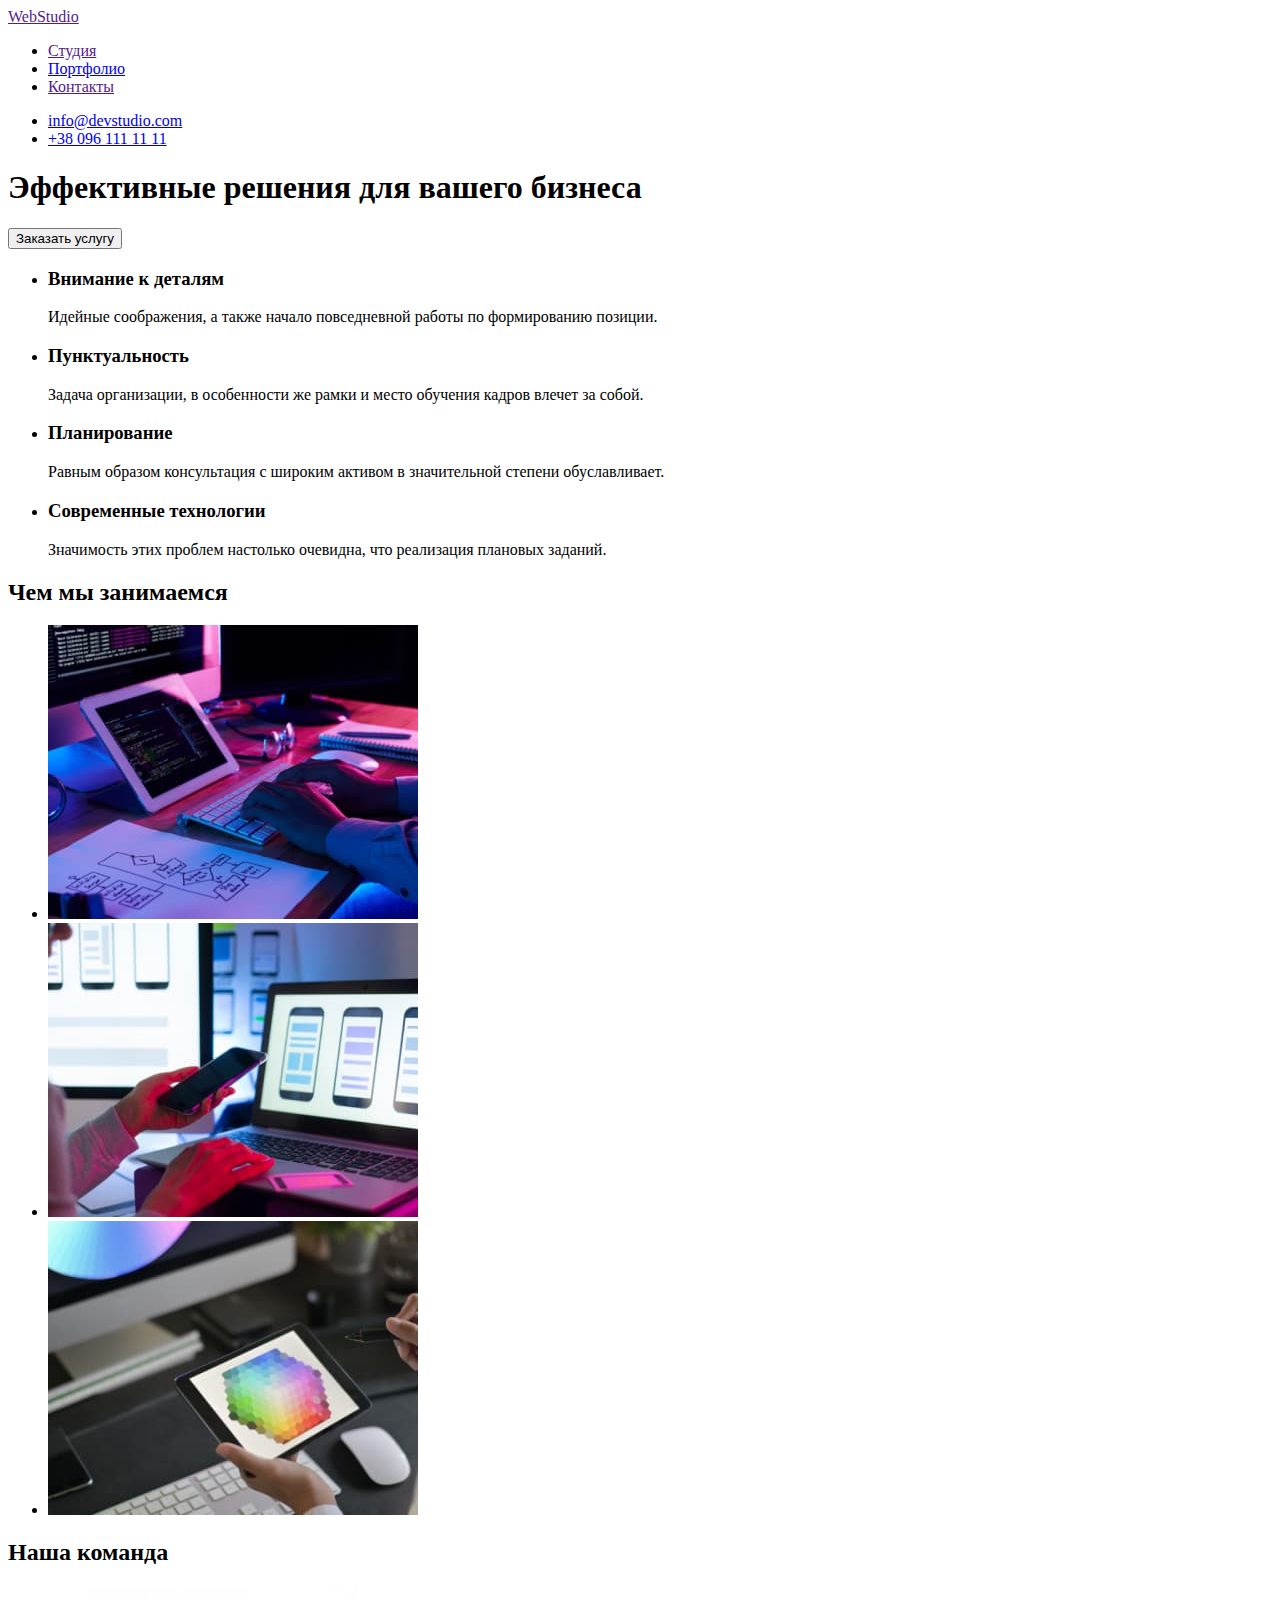
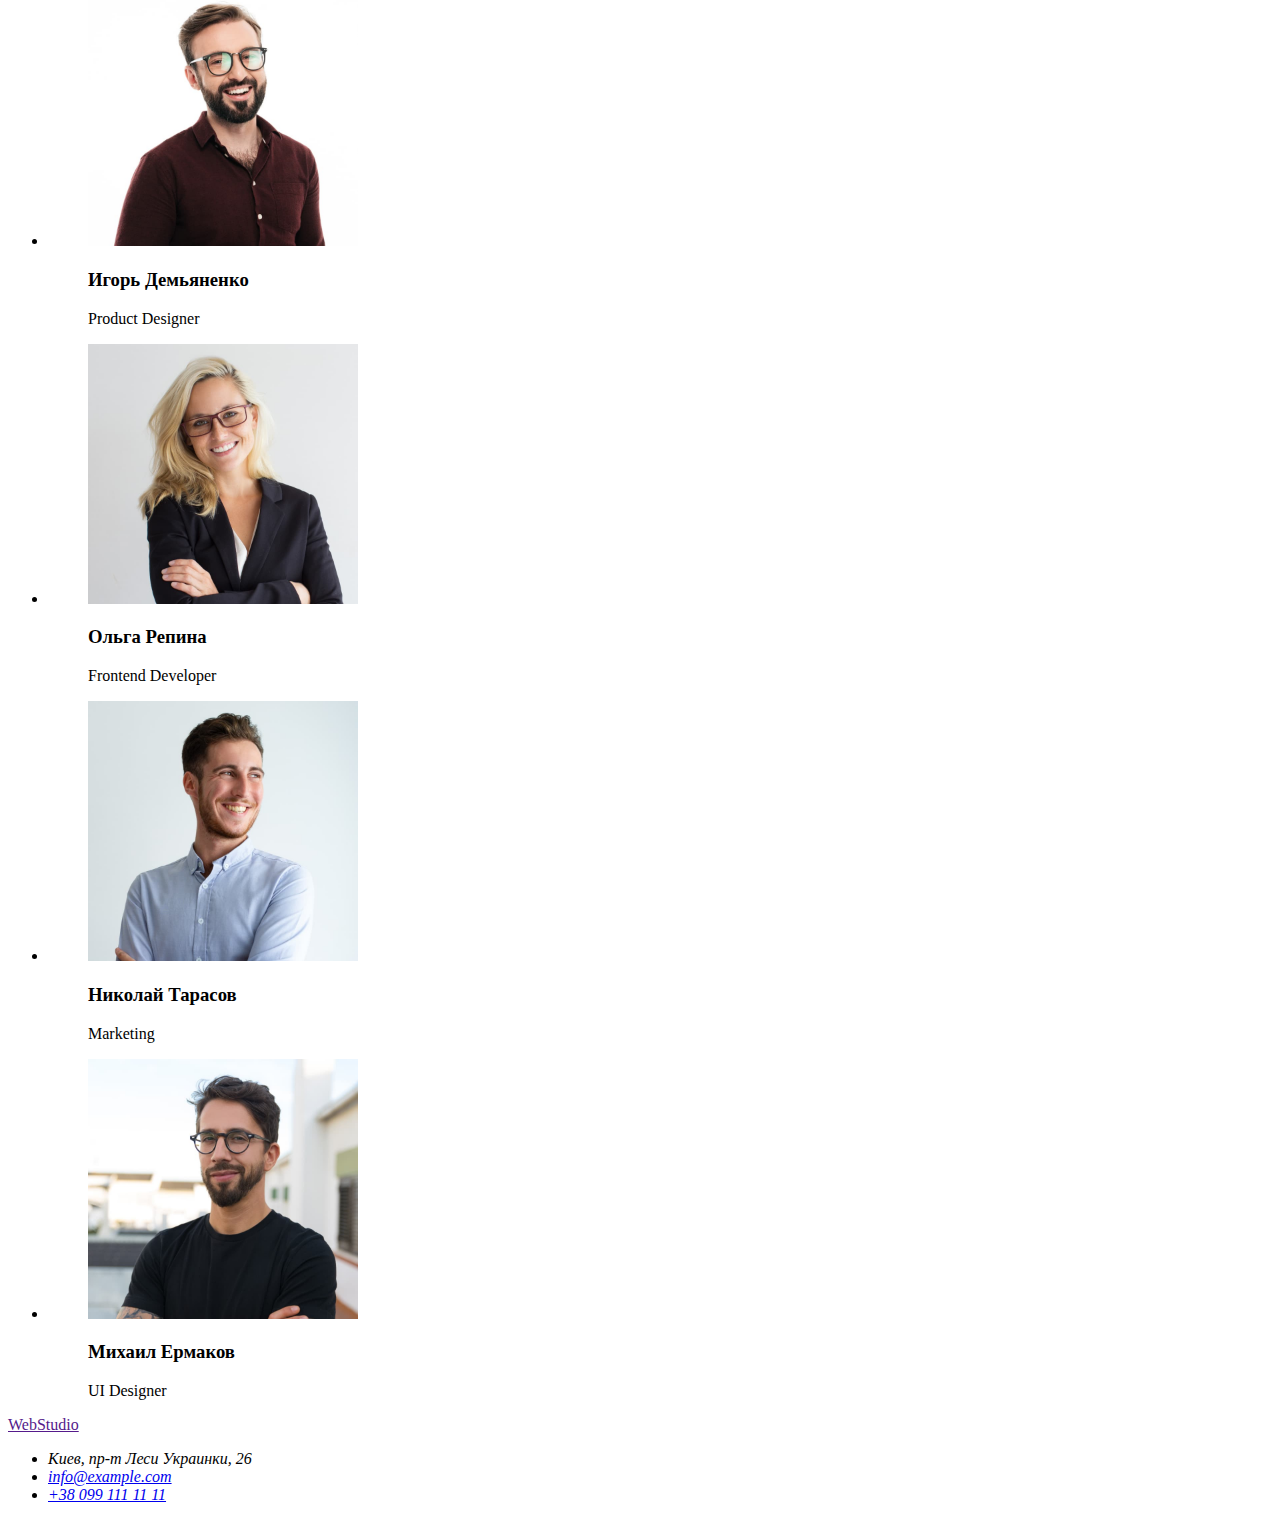
==== index.html @ 80fe7c47 "Створено файл портфоліо і стайлс" ====
<!DOCTYPE html>
<html lang="ru">
<head>
    <meta charset="UTF-8">
    <meta http-equiv="X-UA-Compatible" content="IE=edge">
    <meta name="viewport" content="width=device-width, initial-scale=1.0">
    <title>Document</title>
</head>
<body>
    <!--Шапка сайта-->
    <header>
        <nav>
            <a href="">WebStudio</a>
            <ul>
                <li><a href="">Студия</a></li>
                <li><a href="./portfolio.html">Портфолио</a></li>
                <li><a href="">Контакты</a></li>
            </ul>
        </nav>
            <ul>
                <li><a href="mainto:info@devstudio.com">info@devstudio.com</a></li>
                <li><a href="tel:+380961111111">+38 096 111 11 11</a></li>
            </ul>
    </header>
    <main>
    <div>
        <section>
            <h1>Эффективные решения для вашего бизнеса</h1>
            <button type="button">Заказать услугу</button>
        </section>
    </div>
    <section>
        <ul>
            <li>
                <h3>Внимание к деталям</h3>
                <p>Идейные соображения, а также начало повседневной работы по формированию позиции.</p>
            </li>
            <li>
                <h3>Пунктуальность</h3>
                <p>Задача организации, в особенности же рамки и место обучения кадров влечет за собой.</p>
            </li>
            <li>
                <h3>Планирование</h3>
                <p>Равным образом консультация с широким активом в значительной степени обуславливает.</p>
            </li>
            <li>
                <h3>Современные технологии</h3>
                <p>Значимость этих проблем настолько очевидна, что реализация плановых заданий.</p>
            </li>
        </ul>
    </section>
    <section>
        <h2>Чем мы занимаемся</h2>
        <ul>
            <li>
                <img src="./images/box1.jpg" alt="Рабочая область" width="370" height="294">
            </li>
            <li>
                <img src="./images/box2.jpg" alt="Ноутбук" width="370" height="294">
            </li>
            <li>
                <img src="./images/box3.jpg" alt="Планшет" width="370" height="294">
            </li>
        </ul>
    </section>
    <section>
        <h2>Наша команда</h2>
        <ul>
            <li>
                <figure>
                    <img src="./images/img1.jpg" alt="Игорь" width="270" height="260">
                        <h3>Игорь Демьяненко</h3>
                        <p>Product Designer</p>
                </figure>
            </li>
            <li>
                <figure>
                    <img src="./images/img2.jpg" alt="Ольга" width="270" height="260">
                        <h3>Ольга Репина</h3>
                        <p>Frontend Developer</p>
                </figure>
            </li>
            <li>
                <figure>
                    <img src="./images/img3.jpg" alt="Николай" width="270" height="260">
                        <h3>Николай Тарасов</h3>
                        <p>Marketing</p>
                </figure>
            </li>
            <li>
                <figure>
                    <img src="./images/img4.jpg" alt="Михаил" width="270" height="260">
                        <h3>Михаил Ермаков</h3>
                        <p>UI Designer</p>
                </figure>
            </li>
        </ul>
    </section>
</main>
<footer>
    <a href="">WebStudio</a>
    <address>
        <ul>
            <li>Киев, пр-т Леси Украинки, 26</li>
            <li><a href="mainto:info@example.com">info@example.com</a></li>
            <li><a href="tel:+380991111111">+38 099 111 11 11</a></li>
        </ul>
    </address>
</footer>
</body>
</html>
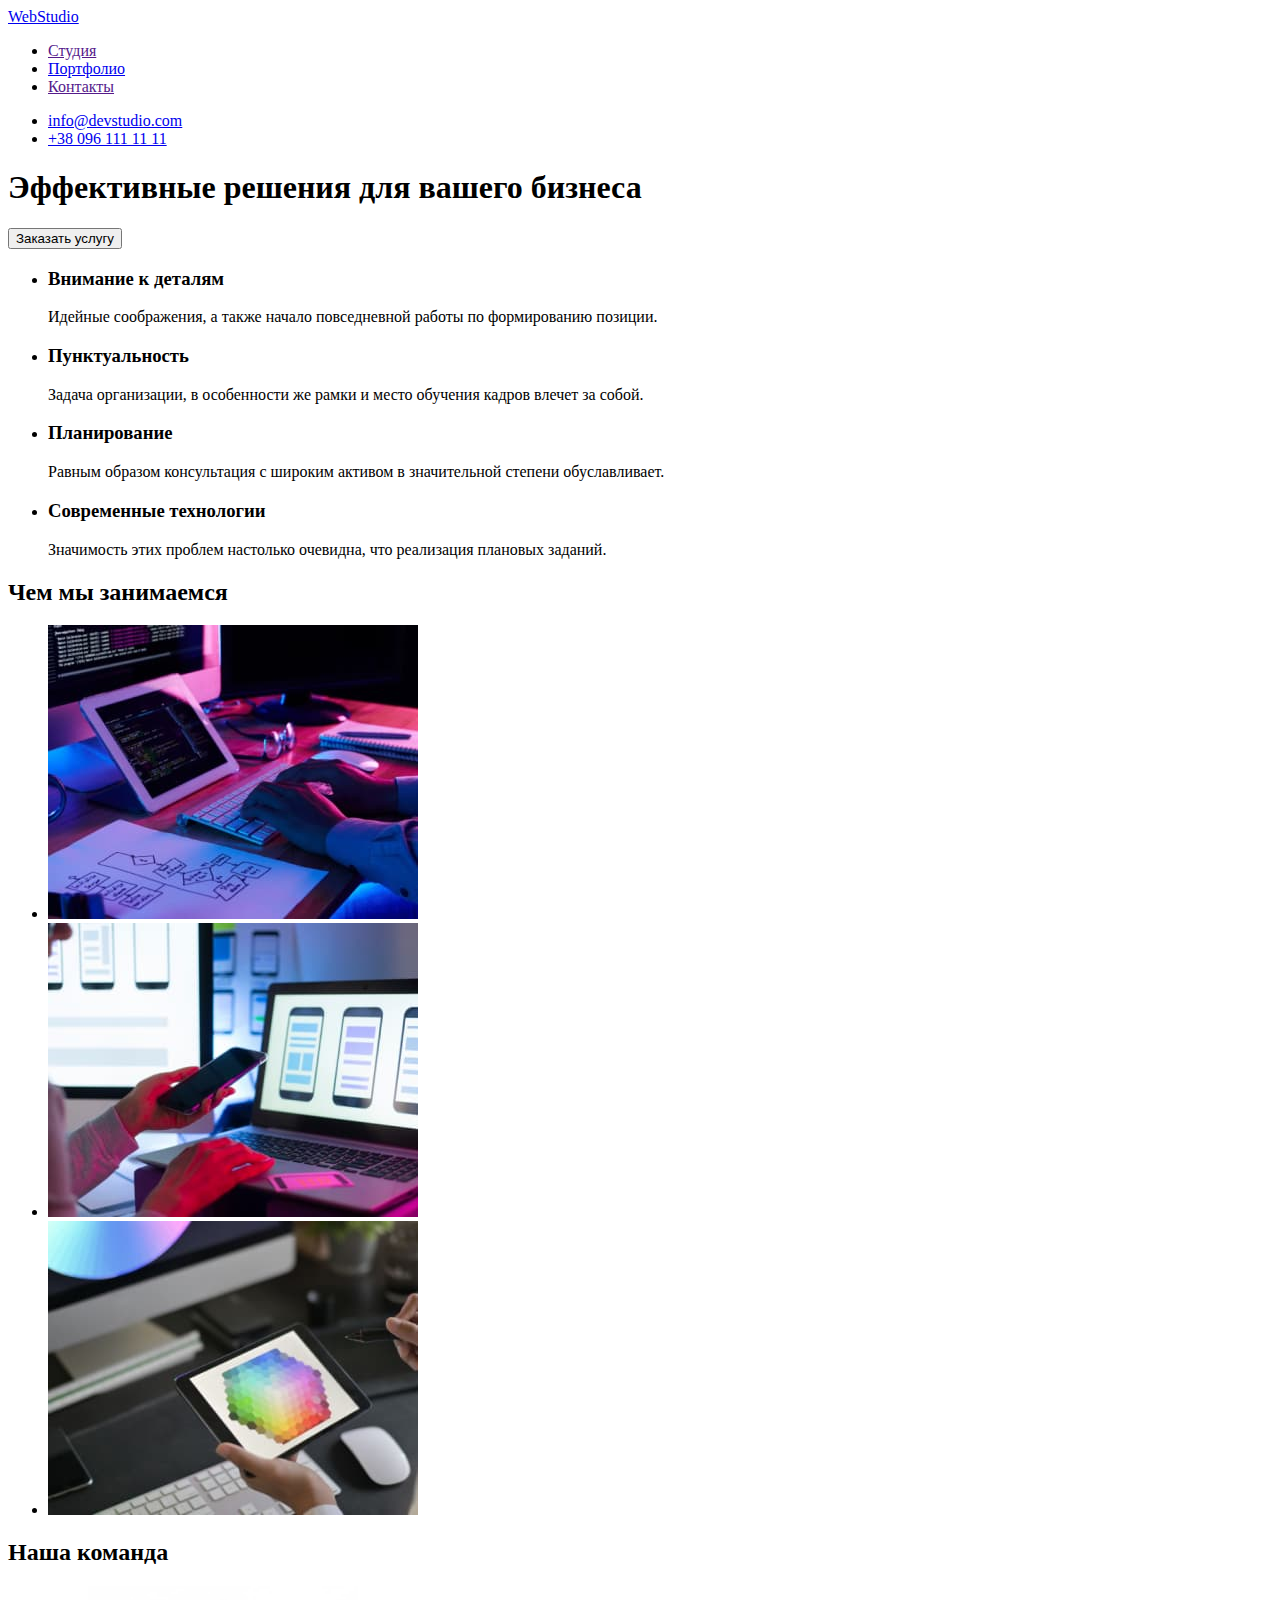
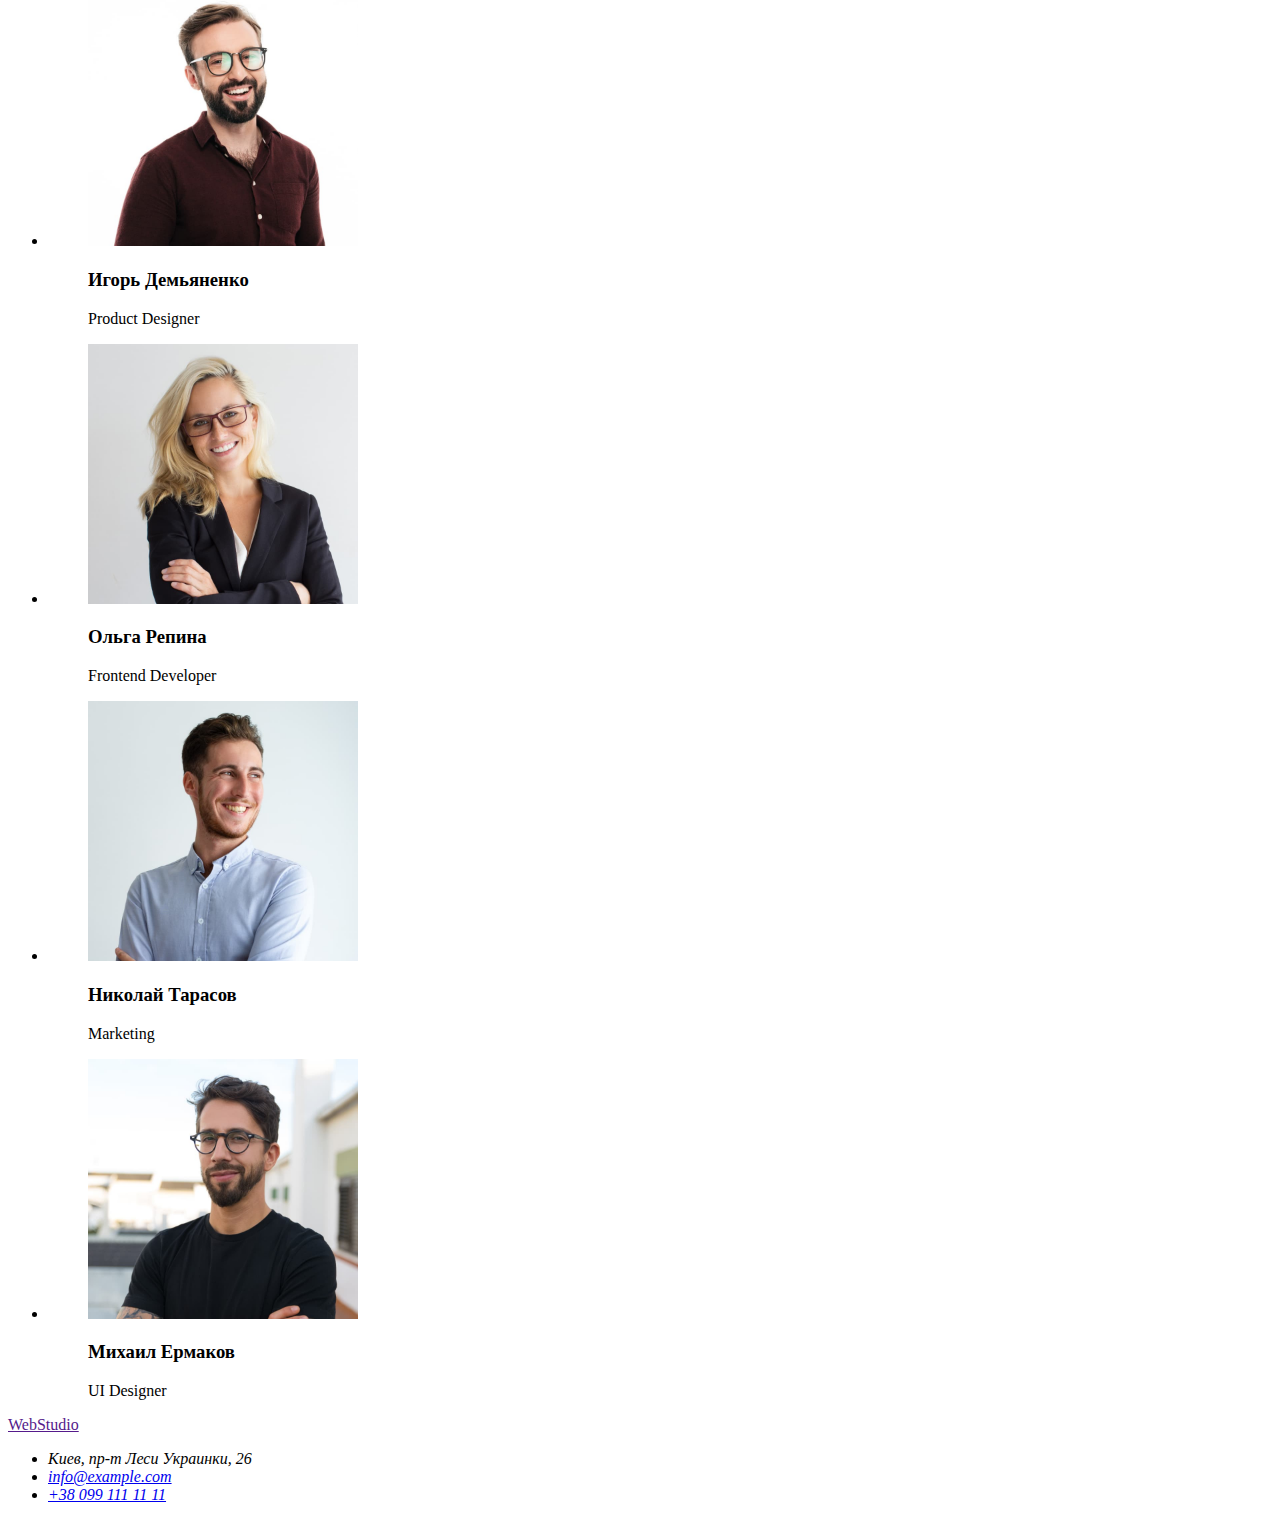
==== commit 176e6311: "добавлено портфоліо" ====
--- a/index.html
+++ b/index.html
@@ -10,7 +10,7 @@
     <!--Шапка сайта-->
     <header>
         <nav>
-            <a href="">WebStudio</a>
+            <a href="./index.html">WebStudio</a>
             <ul>
                 <li><a href="">Студия</a></li>
                 <li><a href="./portfolio.html">Портфолио</a></li>
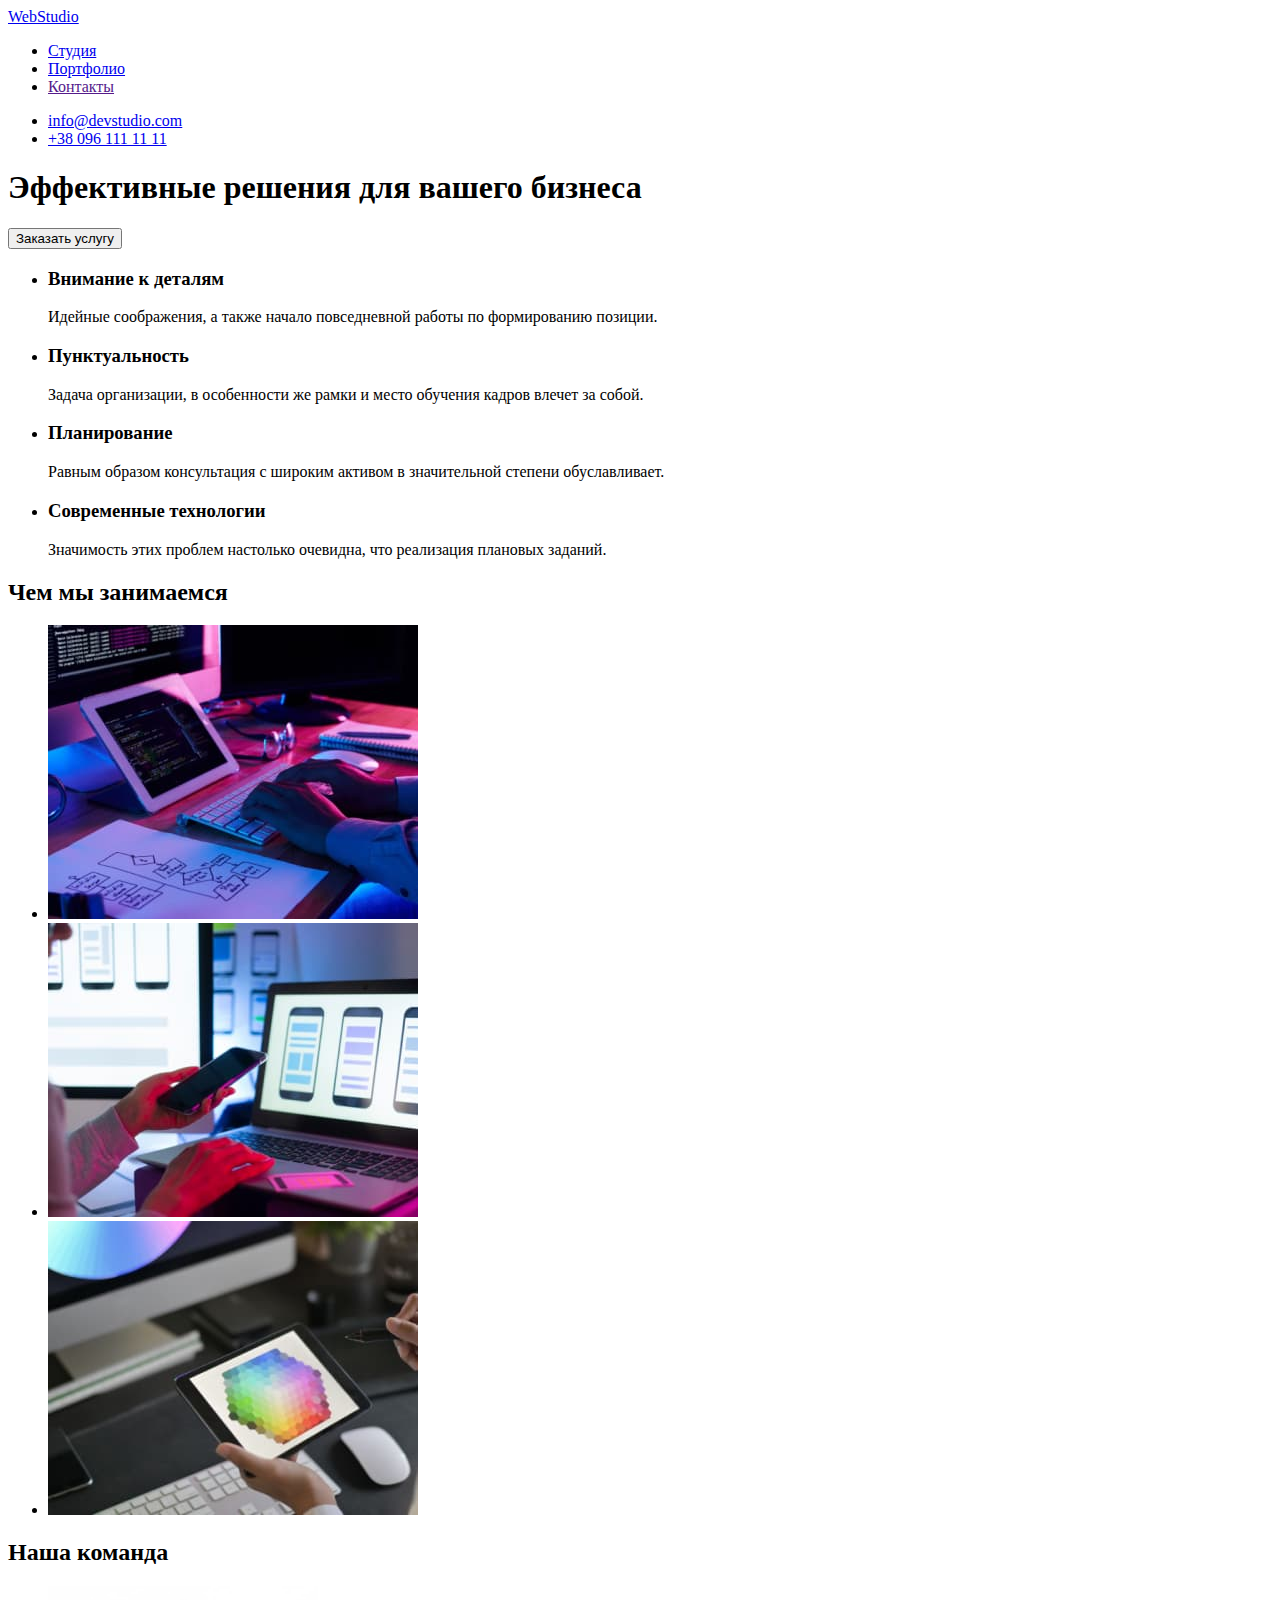
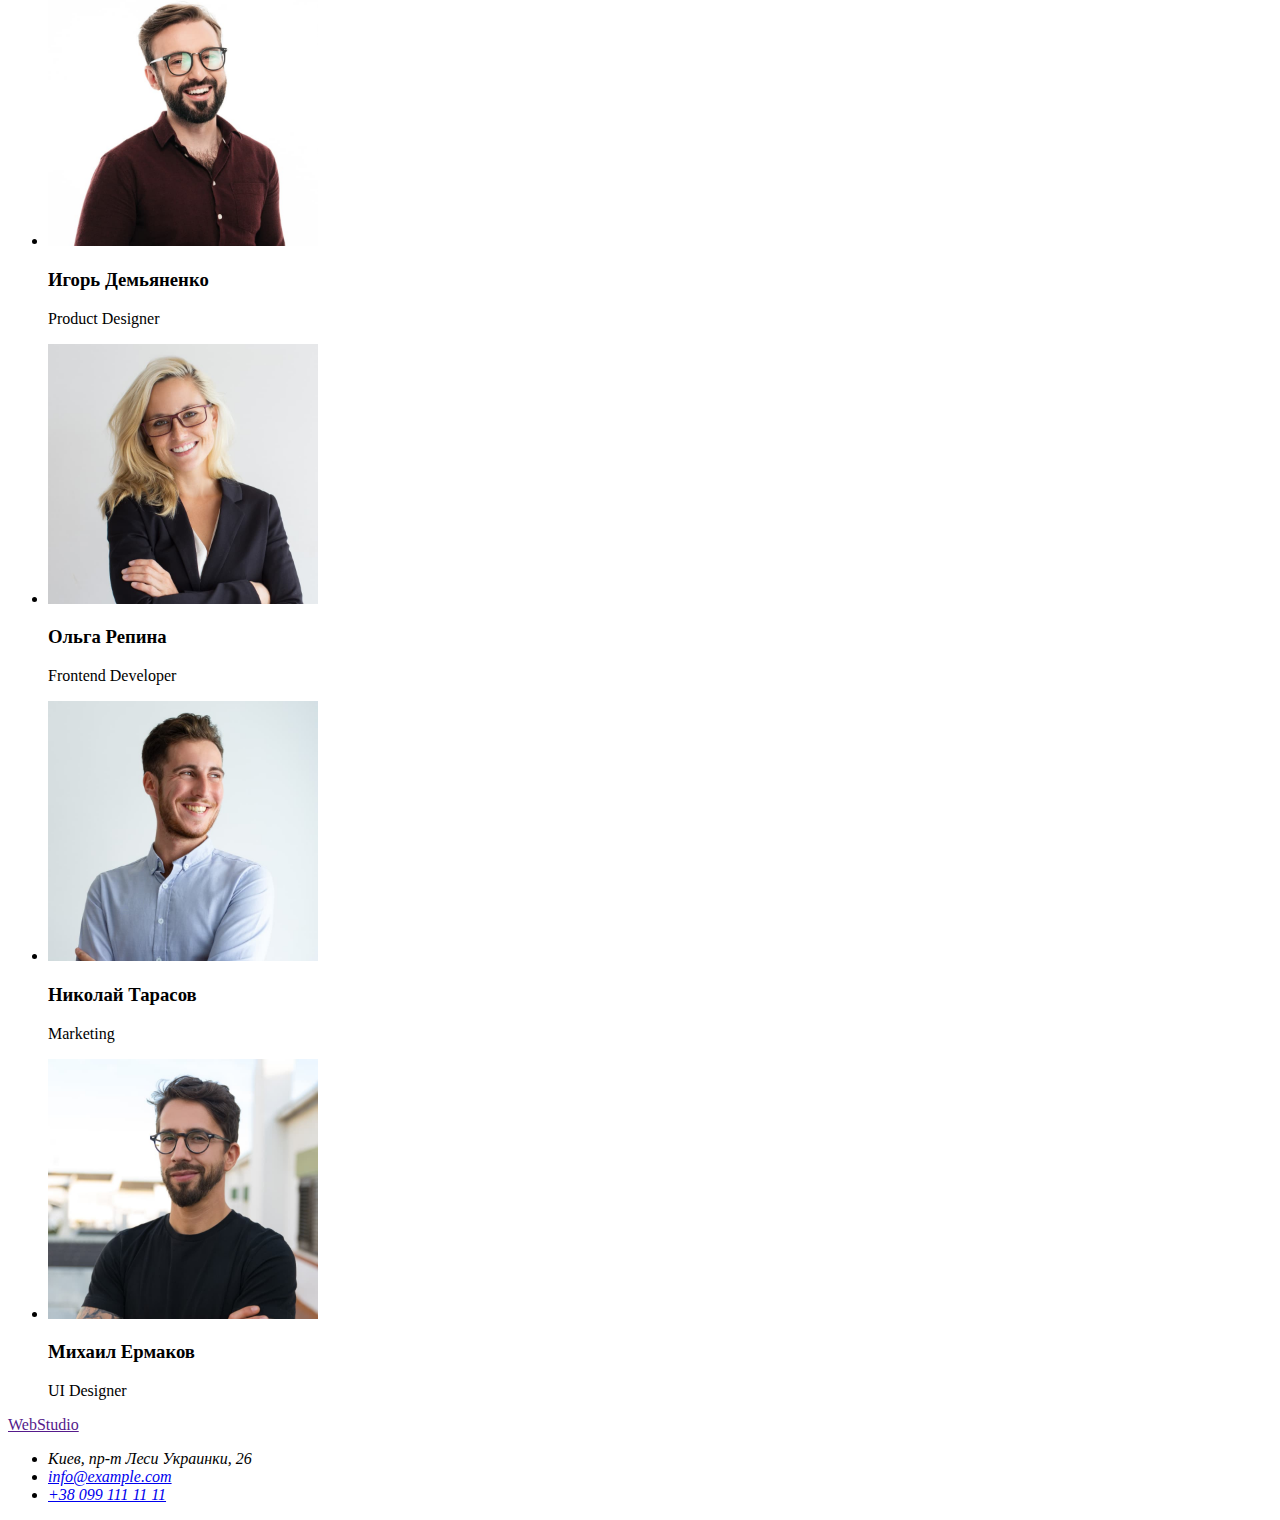
==== commit e674109b: "закінчила розмітку другої сторінки "портфоліо"" ====
--- a/index.html
+++ b/index.html
@@ -12,7 +12,7 @@
         <nav>
             <a href="./index.html">WebStudio</a>
             <ul>
-                <li><a href="">Студия</a></li>
+                <li><a href="./index.html">Студия</a></li>
                 <li><a href="./portfolio.html">Портфолио</a></li>
                 <li><a href="">Контакты</a></li>
             </ul>
@@ -67,32 +67,24 @@
         <h2>Наша команда</h2>
         <ul>
             <li>
-                <figure>
-                    <img src="./images/img1.jpg" alt="Игорь" width="270" height="260">
-                        <h3>Игорь Демьяненко</h3>
-                        <p>Product Designer</p>
-                </figure>
+                <img src="./images/img1.jpg" alt="Игорь" width="270" height="260">
+                <h3>Игорь Демьяненко</h3>
+                <p>Product Designer</p>
             </li>
             <li>
-                <figure>
-                    <img src="./images/img2.jpg" alt="Ольга" width="270" height="260">
-                        <h3>Ольга Репина</h3>
-                        <p>Frontend Developer</p>
-                </figure>
+                <img src="./images/img2.jpg" alt="Ольга" width="270" height="260">
+                <h3>Ольга Репина</h3>
+                <p>Frontend Developer</p>
             </li>
             <li>
-                <figure>
-                    <img src="./images/img3.jpg" alt="Николай" width="270" height="260">
-                        <h3>Николай Тарасов</h3>
-                        <p>Marketing</p>
-                </figure>
+                <img src="./images/img3.jpg" alt="Николай" width="270" height="260">
+                <h3>Николай Тарасов</h3>
+                <p>Marketing</p>
             </li>
             <li>
-                <figure>
-                    <img src="./images/img4.jpg" alt="Михаил" width="270" height="260">
-                        <h3>Михаил Ермаков</h3>
-                        <p>UI Designer</p>
-                </figure>
+                <img src="./images/img4.jpg" alt="Михаил" width="270" height="260">
+                <h3>Михаил Ермаков</h3>
+                <p>UI Designer</p>
             </li>
         </ul>
     </section>
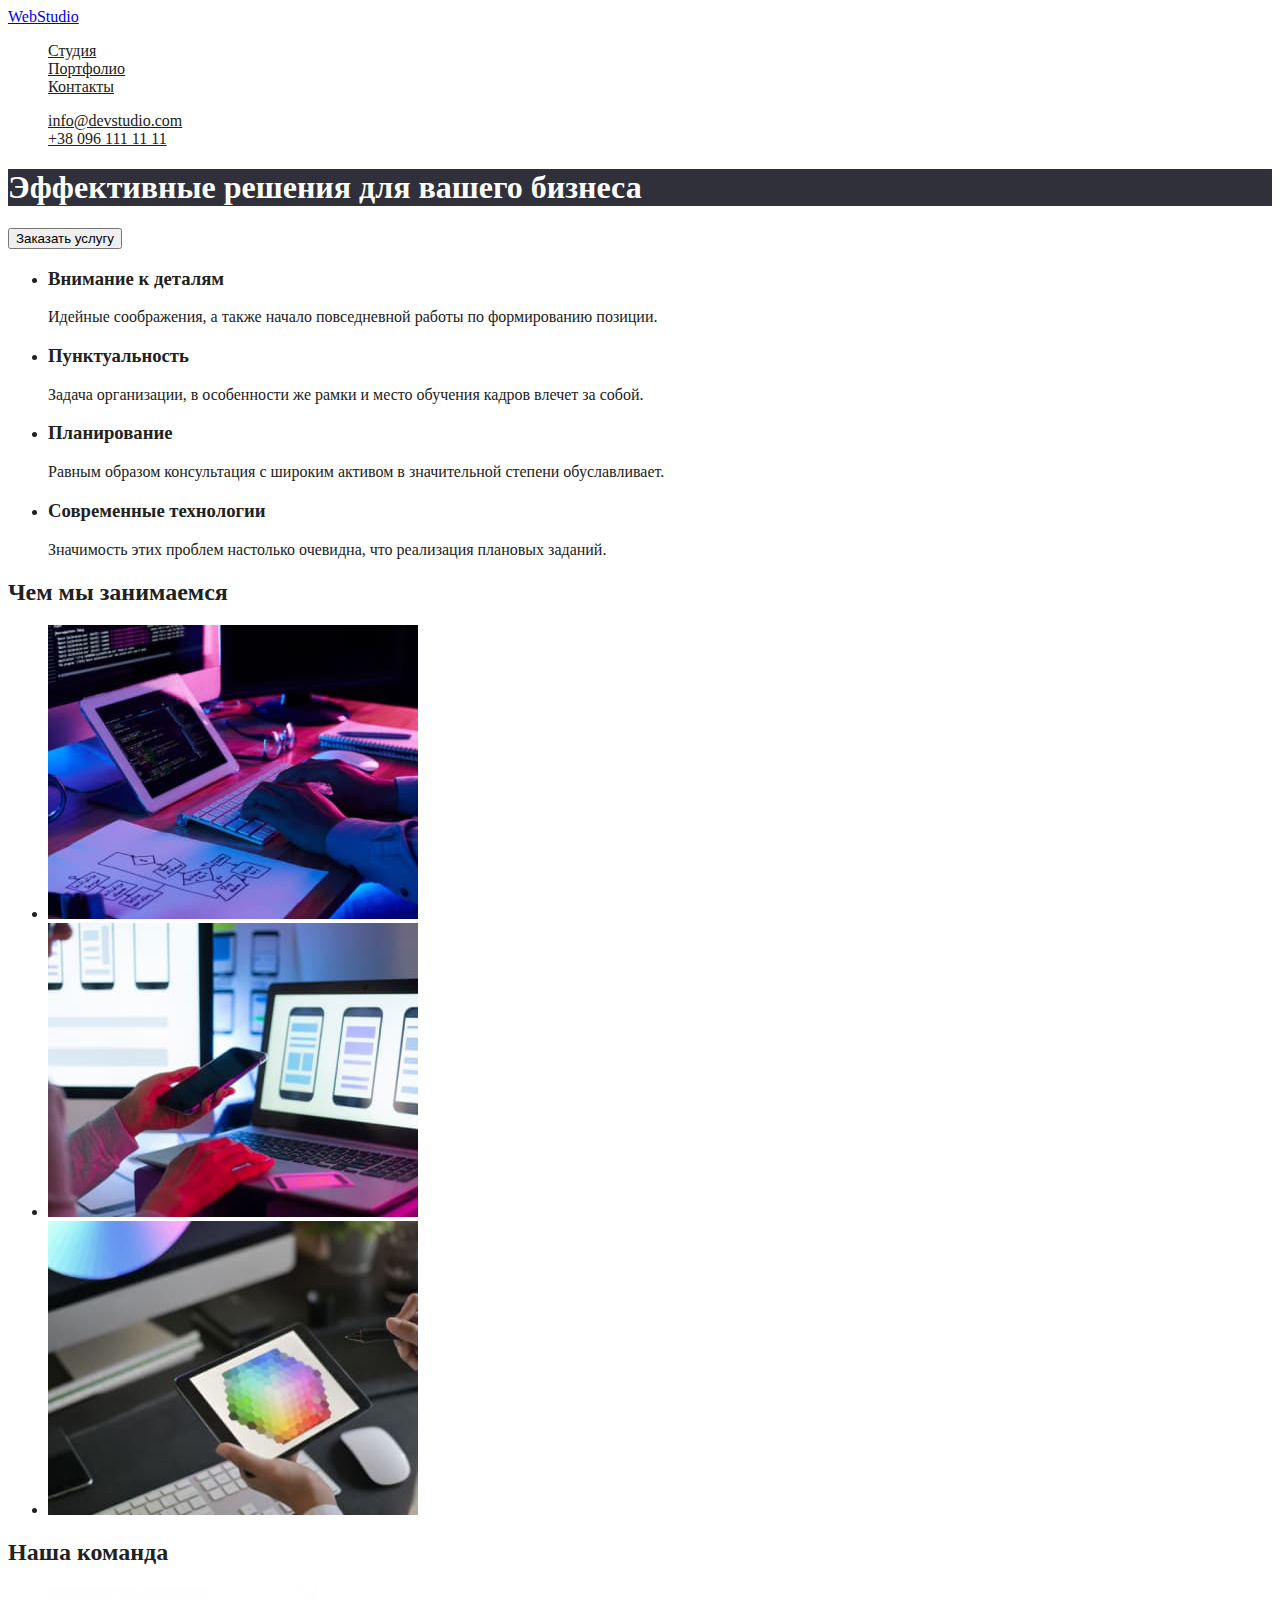
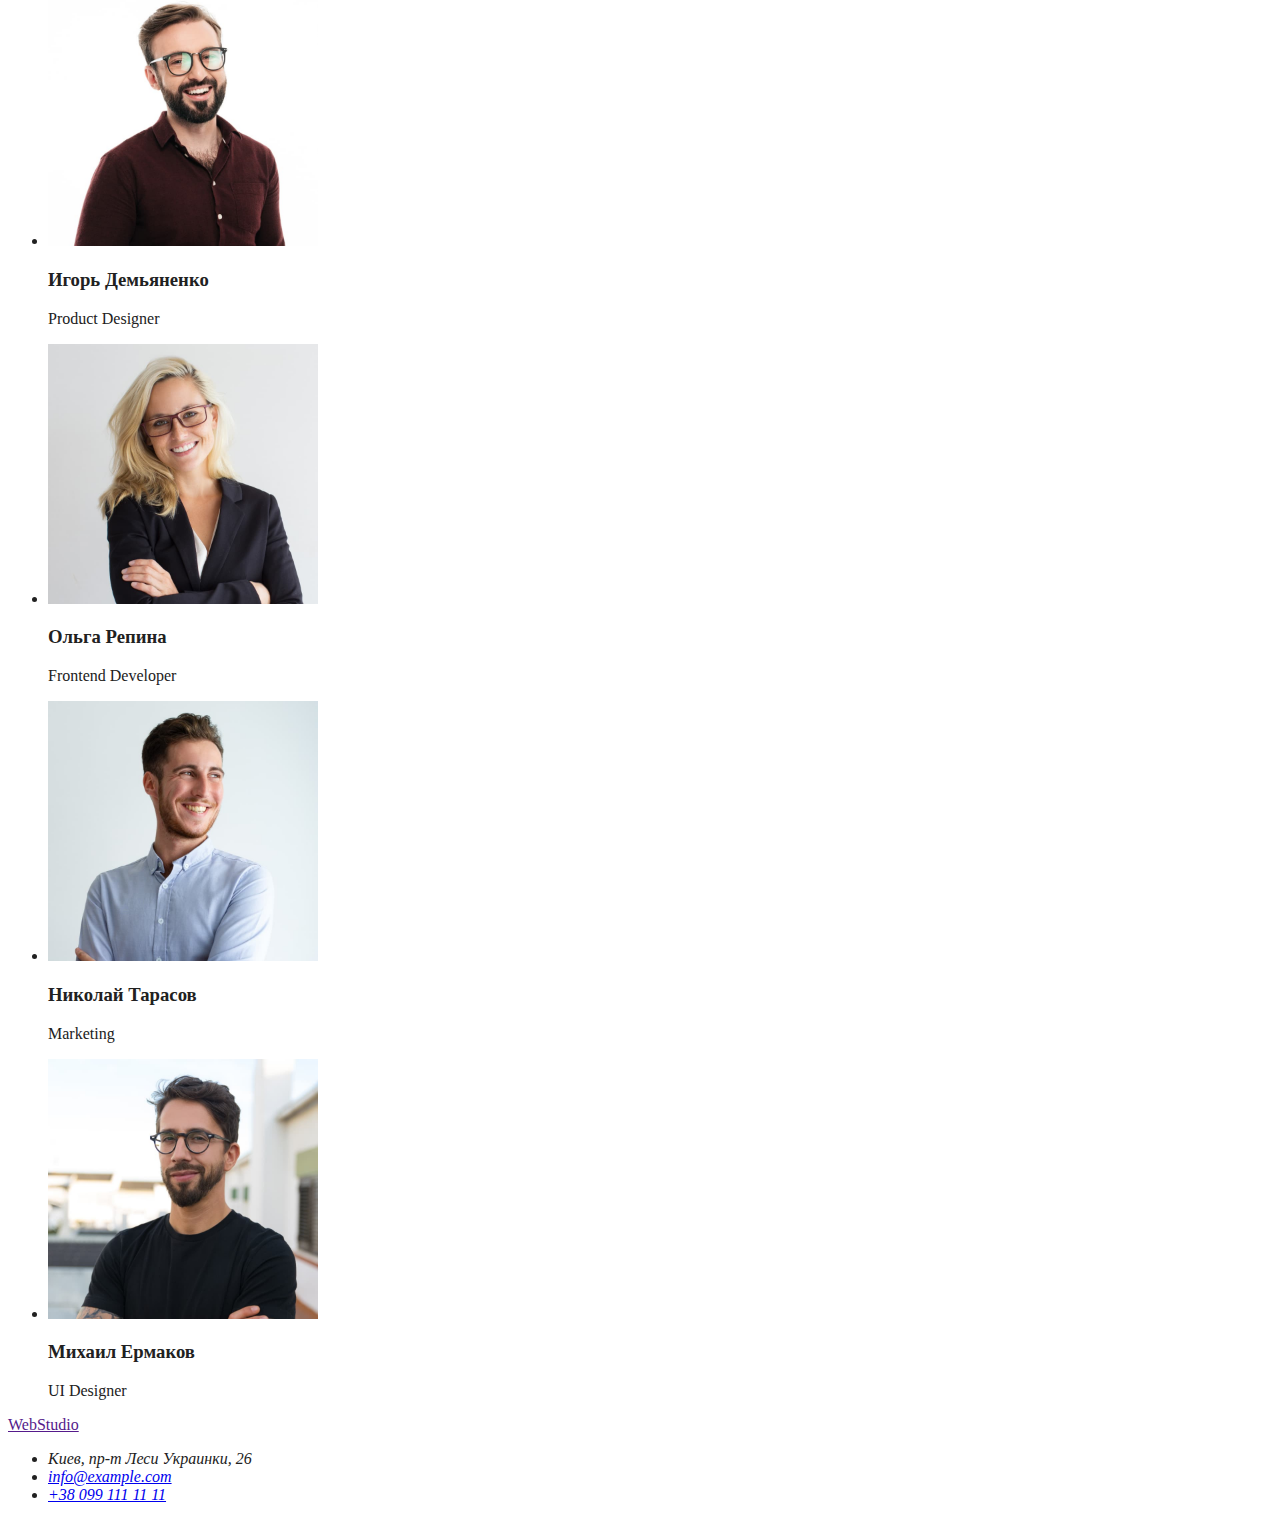
==== commit a845204d: "Початок роботи в css" ====
--- a/index.html
+++ b/index.html
@@ -4,47 +4,50 @@
     <meta charset="UTF-8">
     <meta http-equiv="X-UA-Compatible" content="IE=edge">
     <meta name="viewport" content="width=device-width, initial-scale=1.0">
-    <title>Document</title>
+    <title>WebStudio</title>
+    <link rel="stylesheet" href="./css/styles.css" />
 </head>
 <body>
     <!--Шапка сайта-->
     <header>
+        <!--Шапка-->
         <nav>
-            <a href="./index.html">WebStudio</a>
-            <ul>
-                <li><a href="./index.html">Студия</a></li>
-                <li><a href="./portfolio.html">Портфолио</a></li>
-                <li><a href="">Контакты</a></li>
+            <a href="./index.html" class="logo">WebStudio</a>
+            <ul class="site-nav list">
+                <li><a href="./index.html" class="link">Студия</a></li>
+                <li><a href="./portfolio.html" class="link">Портфолио</a></li>
+                <li><a href="" class="link">Контакты</a></li>
             </ul>
         </nav>
-            <ul>
-                <li><a href="mainto:info@devstudio.com">info@devstudio.com</a></li>
-                <li><a href="tel:+380961111111">+38 096 111 11 11</a></li>
+            <ul class="auth-nav list">
+                <li><a href="mainto:info@devstudio.com" class="link">info@devstudio.com</a></li>
+                <li><a href="tel:+380961111111" class="link">+38 096 111 11 11</a></li>
             </ul>
     </header>
     <main>
+        <!-- Герой-->
     <div>
-        <section>
-            <h1>Эффективные решения для вашего бизнеса</h1>
+        <section class="hero">
+            <h1 class="hero-title">Эффективные решения для вашего бизнеса</h1>
             <button type="button">Заказать услугу</button>
         </section>
     </div>
-    <section>
+    <section class="section">
         <ul>
             <li>
-                <h3>Внимание к деталям</h3>
+                <h3 class="section-title">Внимание к деталям</h3>
                 <p>Идейные соображения, а также начало повседневной работы по формированию позиции.</p>
             </li>
             <li>
-                <h3>Пунктуальность</h3>
+                <h3 class="section-title">Пунктуальность</h3>
                 <p>Задача организации, в особенности же рамки и место обучения кадров влечет за собой.</p>
             </li>
             <li>
-                <h3>Планирование</h3>
+                <h3 class="section-title">Планирование</h3>
                 <p>Равным образом консультация с широким активом в значительной степени обуславливает.</p>
             </li>
             <li>
-                <h3>Современные технологии</h3>
+                <h3 class="section-title">Современные технологии</h3>
                 <p>Значимость этих проблем настолько очевидна, что реализация плановых заданий.</p>
             </li>
         </ul>
--- a/css/styles.css
+++ b/css/styles.css
@@ -0,0 +1,50 @@
+:root {
+  --primary-text-color: #212121;
+  --title-text-color: #757575;
+  --accent-color: #2196f3;
+  --white-color: #ffffff;
+}
+
+body {
+  background-color: E5E5E5;
+  color: var(--primary-text-color);
+}
+
+.list {
+  list-style: none;
+}
+
+/* цвет основного текста #212121 */
+/* вторичный цвет текста #757575 */
+/* белый цвет #FFFFFF */
+/* голубой цвет #2196F3 */
+
+/* site nav */
+.site-nav .link {
+  color: var(--primary-text-color);
+}
+
+.site-nav .link:hover,
+.site-nav .link:focus {
+  color: var(--accent-color);
+}
+
+/* auth nav */
+.auth-nav .link {
+  color: var(--primary-text-color);
+}
+
+.auth-nav .link:hover,
+.auth-nav .link:focus {
+  color: var(--accent-color);
+}
+
+/* Hero */
+.hero-title {
+  color: var(--white-color);
+  background-color: #2f303a;
+}
+
+.section-title {
+  color: var(--primary-text-color);
+}
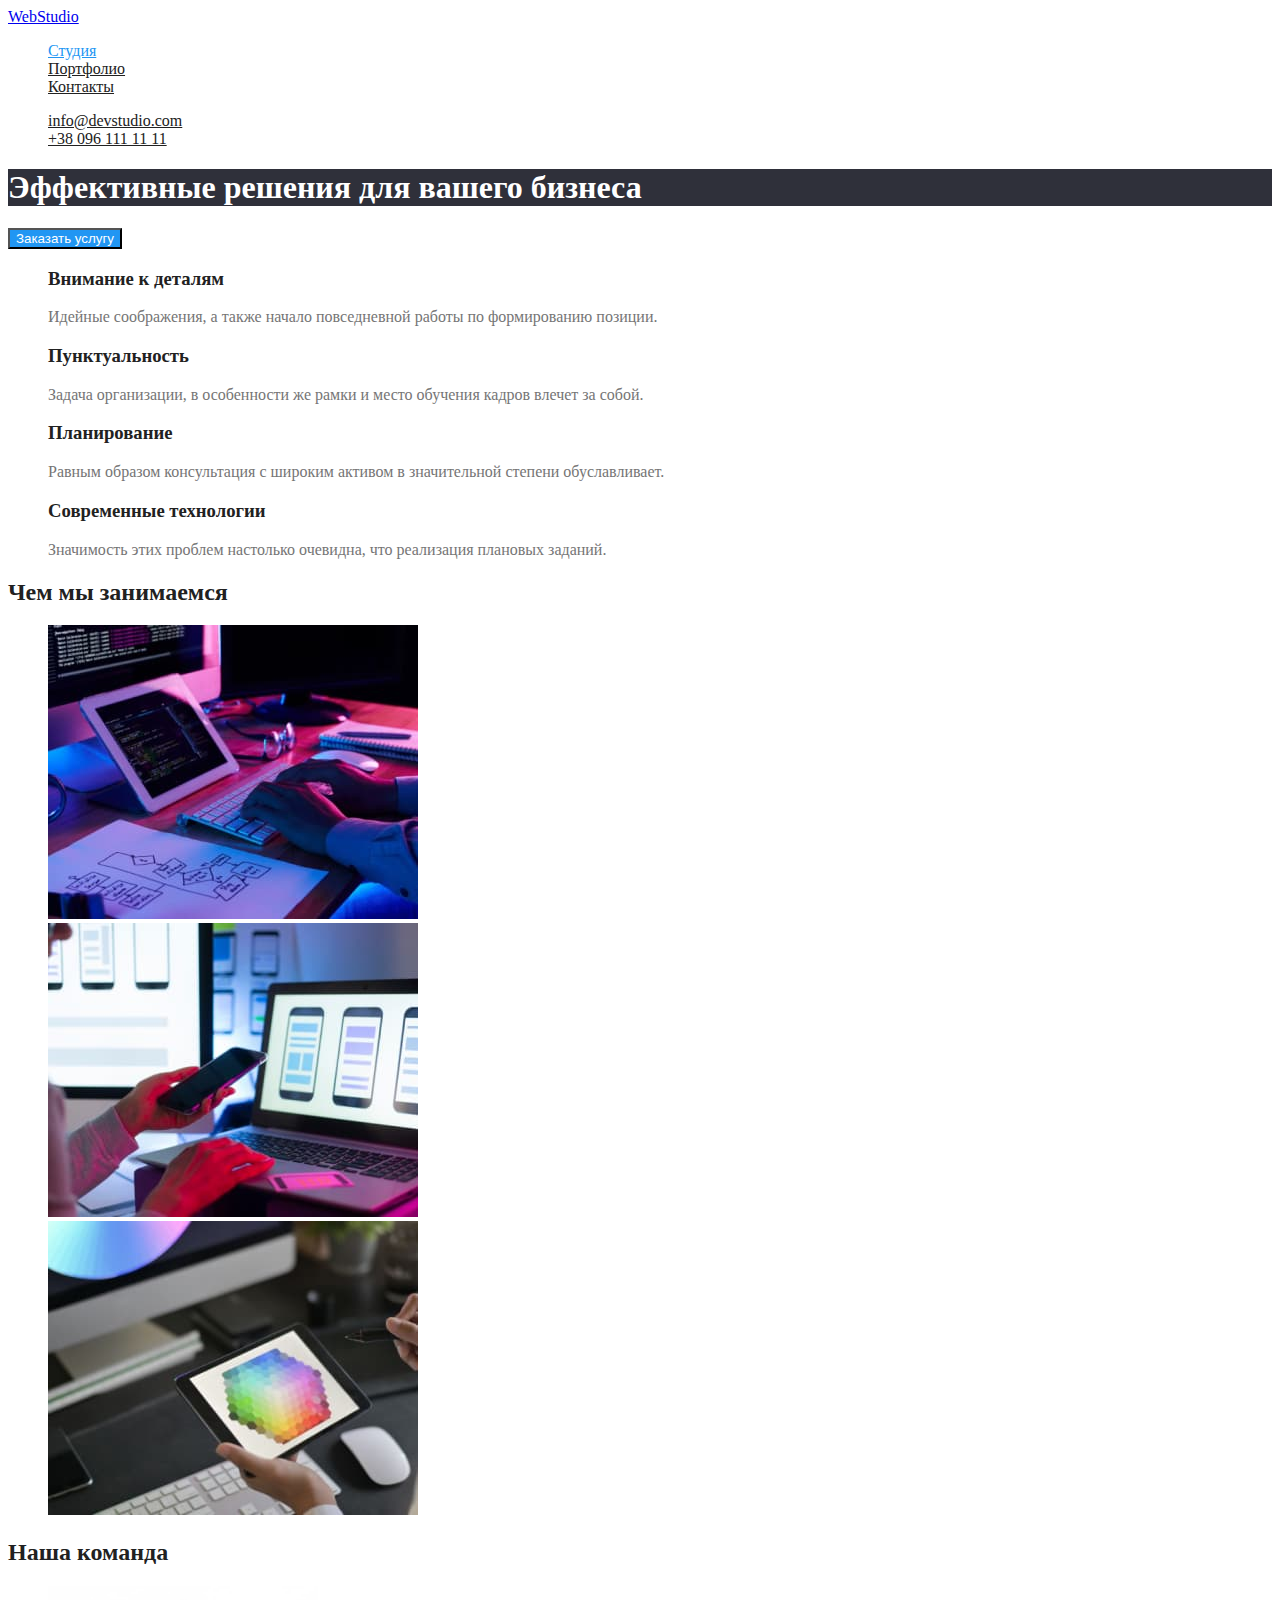
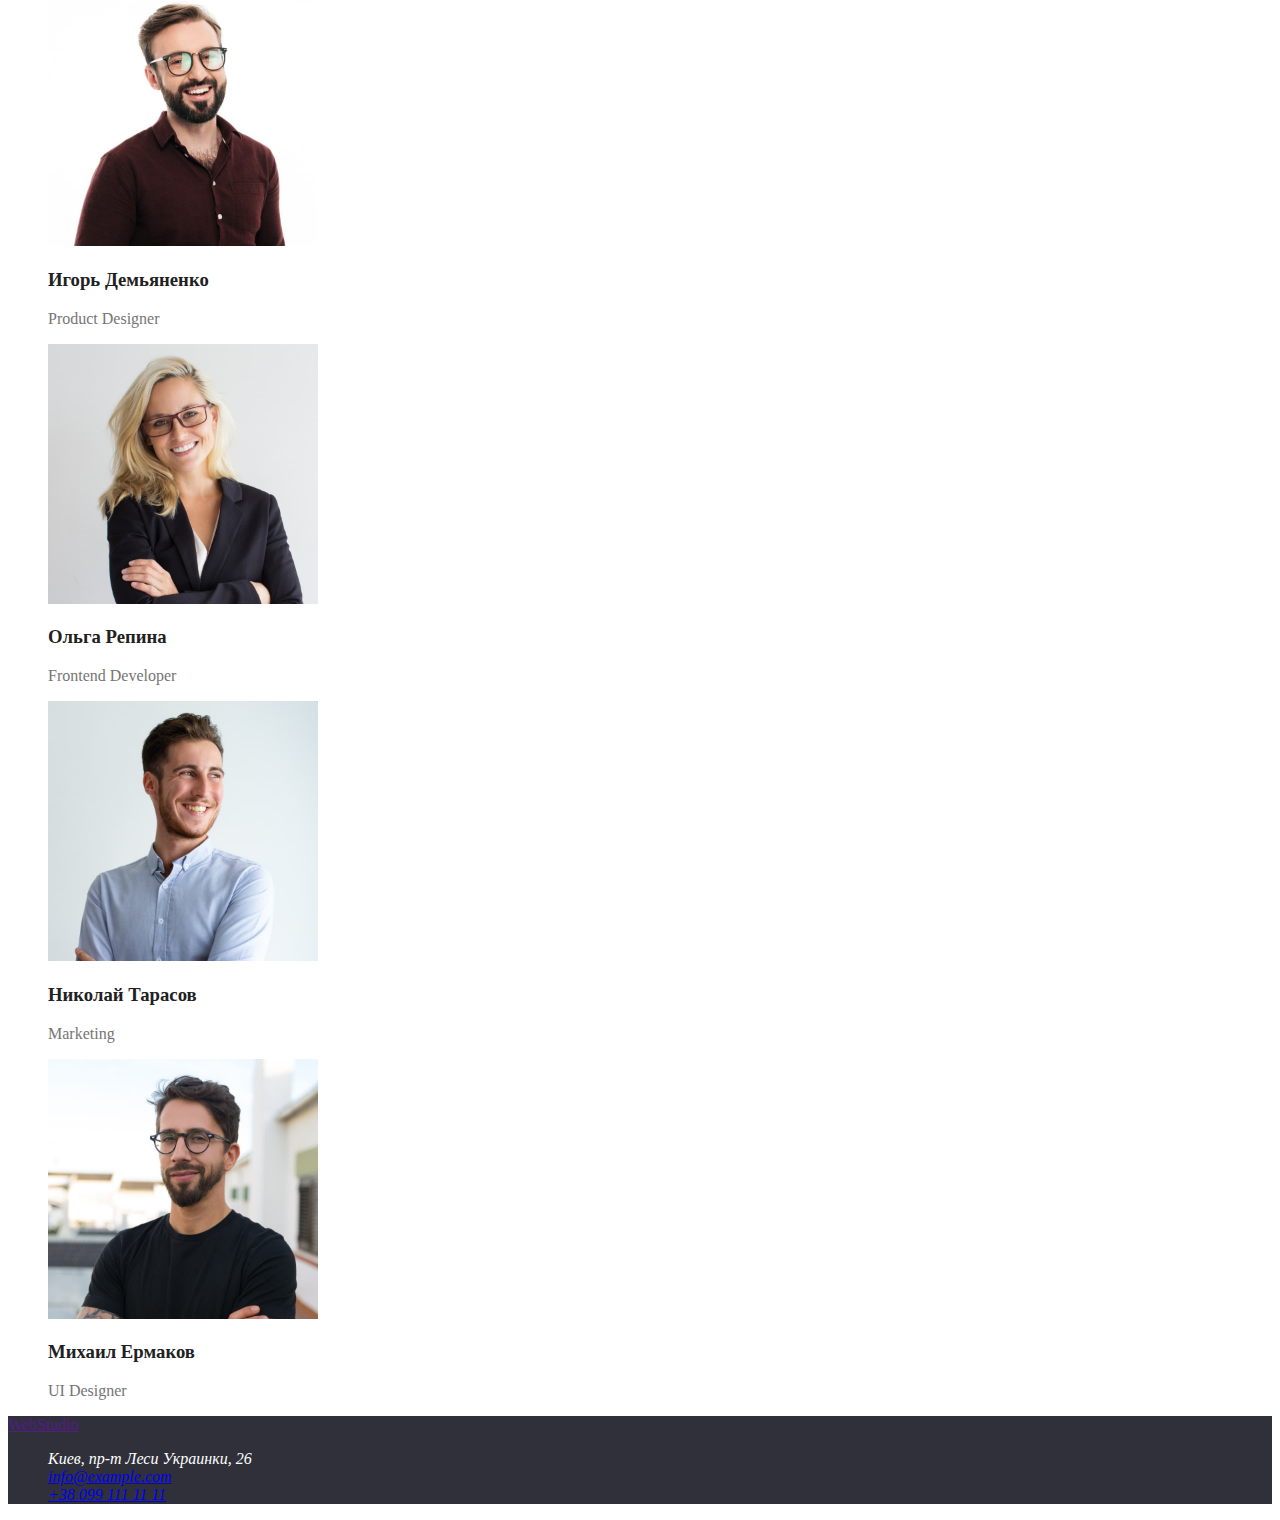
==== commit c5c2b251: "робота з кольором тексту" ====
--- a/index.html
+++ b/index.html
@@ -14,7 +14,7 @@
         <nav>
             <a href="./index.html" class="logo">WebStudio</a>
             <ul class="site-nav list">
-                <li><a href="./index.html" class="link">Студия</a></li>
+                <li><a href="./index.html" class="link current">Студия</a></li>
                 <li><a href="./portfolio.html" class="link">Портфолио</a></li>
                 <li><a href="" class="link">Контакты</a></li>
             </ul>
@@ -29,11 +29,11 @@
     <div>
         <section class="hero">
             <h1 class="hero-title">Эффективные решения для вашего бизнеса</h1>
-            <button type="button">Заказать услугу</button>
+            <button type="button" class="button">Заказать услугу</button>
         </section>
     </div>
     <section class="section">
-        <ul>
+        <ul class="section list">
             <li>
                 <h3 class="section-title">Внимание к деталям</h3>
                 <p>Идейные соображения, а также начало повседневной работы по формированию позиции.</p>
@@ -52,9 +52,9 @@
             </li>
         </ul>
     </section>
-    <section>
-        <h2>Чем мы занимаемся</h2>
-        <ul>
+    <section class="section">
+        <h2 class="section-title">Чем мы занимаемся</h2>
+        <ul class="section list">
             <li>
                 <img src="./images/box1.jpg" alt="Рабочая область" width="370" height="294">
             </li>
@@ -66,27 +66,27 @@
             </li>
         </ul>
     </section>
-    <section>
-        <h2>Наша команда</h2>
-        <ul>
+    <section class="section">
+        <h2 class="section-title">Наша команда</h2>
+        <ul class="section list">
             <li>
                 <img src="./images/img1.jpg" alt="Игорь" width="270" height="260">
-                <h3>Игорь Демьяненко</h3>
+                <h3 class="section-title">Игорь Демьяненко</h3>
                 <p>Product Designer</p>
             </li>
             <li>
                 <img src="./images/img2.jpg" alt="Ольга" width="270" height="260">
-                <h3>Ольга Репина</h3>
+                <h3 class="section-title">Ольга Репина</h3>
                 <p>Frontend Developer</p>
             </li>
             <li>
                 <img src="./images/img3.jpg" alt="Николай" width="270" height="260">
-                <h3>Николай Тарасов</h3>
+                <h3 class="section-title">Николай Тарасов</h3>
                 <p>Marketing</p>
             </li>
             <li>
                 <img src="./images/img4.jpg" alt="Михаил" width="270" height="260">
-                <h3>Михаил Ермаков</h3>
+                <h3 class="section-title">Михаил Ермаков</h3>
                 <p>UI Designer</p>
             </li>
         </ul>
@@ -95,7 +95,7 @@
 <footer>
     <a href="">WebStudio</a>
     <address>
-        <ul>
+        <ul class="section list">
             <li>Киев, пр-т Леси Украинки, 26</li>
             <li><a href="mainto:info@example.com">info@example.com</a></li>
             <li><a href="tel:+380991111111">+38 099 111 11 11</a></li>
--- a/css/styles.css
+++ b/css/styles.css
@@ -3,11 +3,12 @@
   --title-text-color: #757575;
   --accent-color: #2196f3;
   --white-color: #ffffff;
+  --background-button: #f5f4fa;
 }
 
 body {
   background-color: E5E5E5;
-  color: var(--primary-text-color);
+  color: var(--title-text-color);
 }
 
 .list {
@@ -48,3 +49,27 @@
 .section-title {
   color: var(--primary-text-color);
 }
+
+.site-nav .link.current {
+  color: var(--accent-color);
+}
+
+.button {
+  color: var(--white-color);
+  background-color: var(--accent-color);
+}
+
+.button-second {
+  color: var(--primary-text-color);
+  background-color: var(--background-button);
+}
+
+.button-second:hover,
+.button-second:focus {
+  color: var(--white-color);
+  background-color: var(--accent-color);
+}
+footer {
+  background-color: #2f303a;
+  color: var(--white-color);
+}
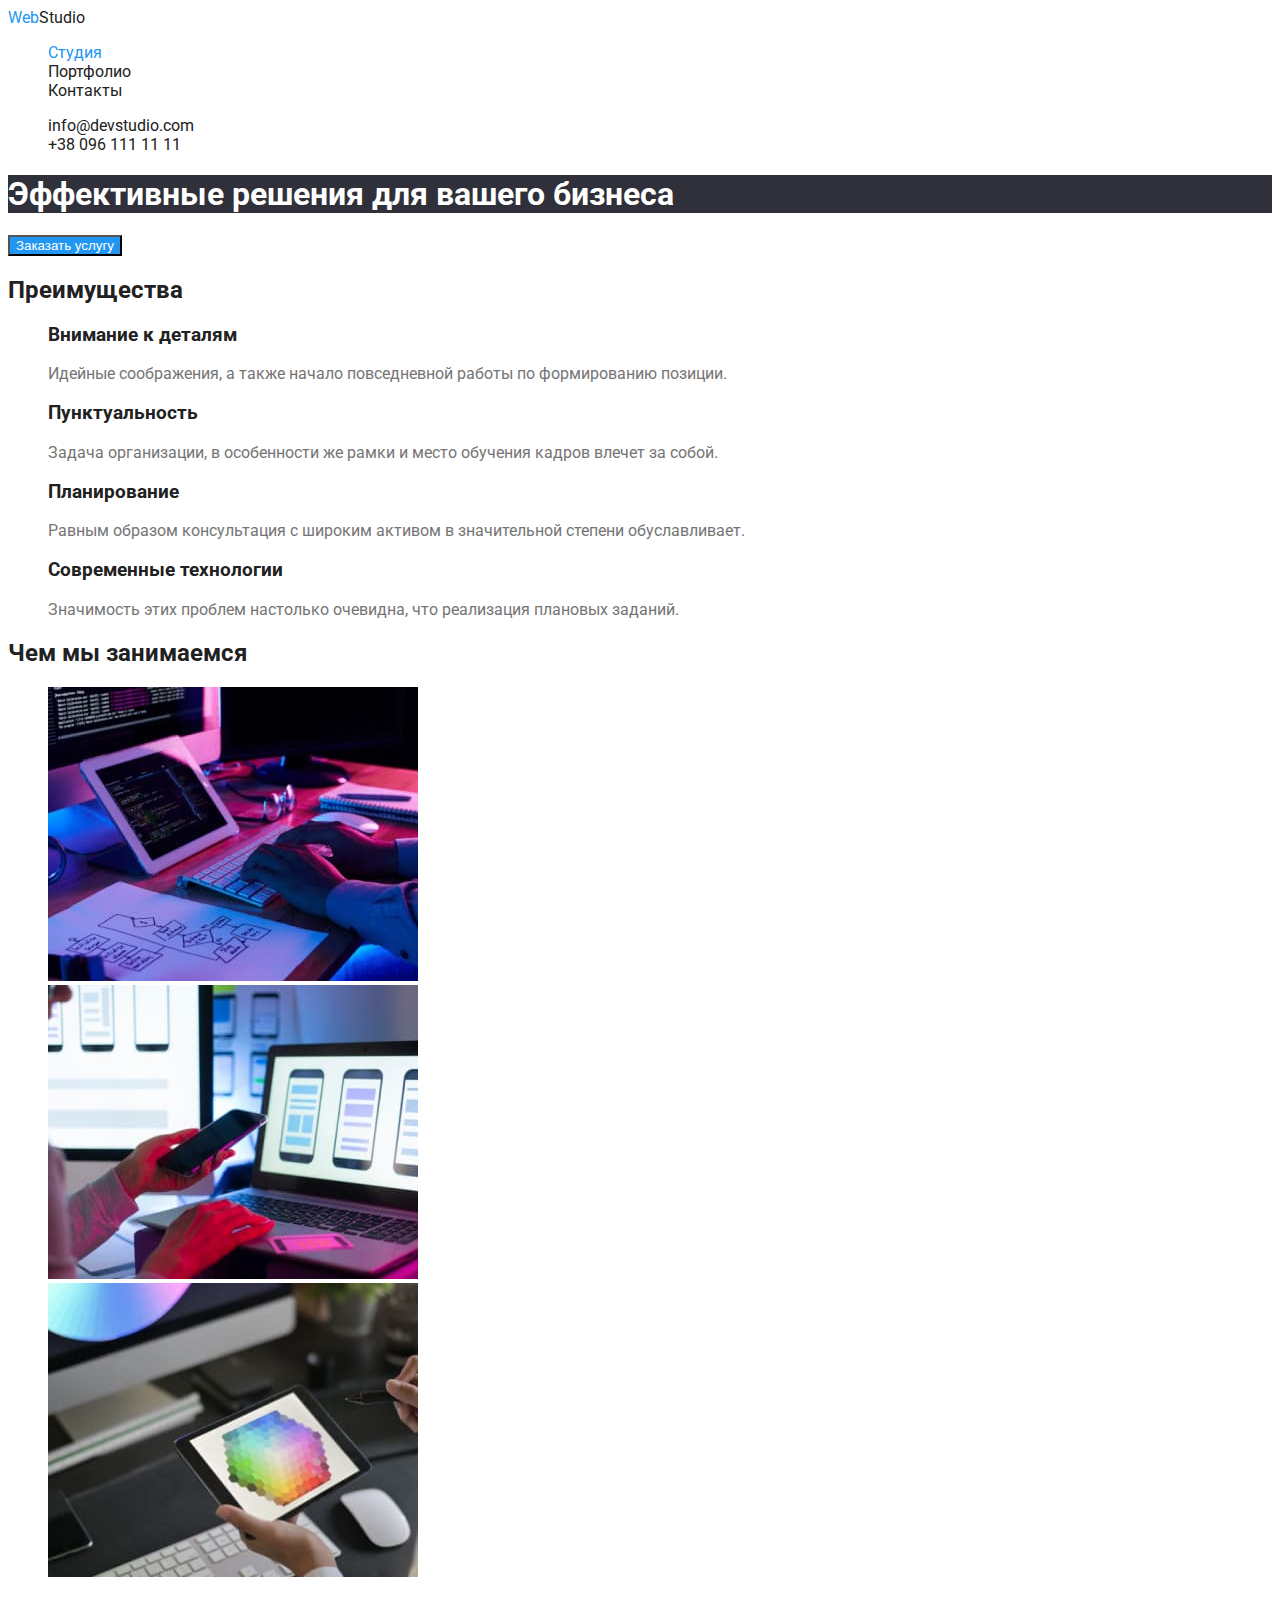
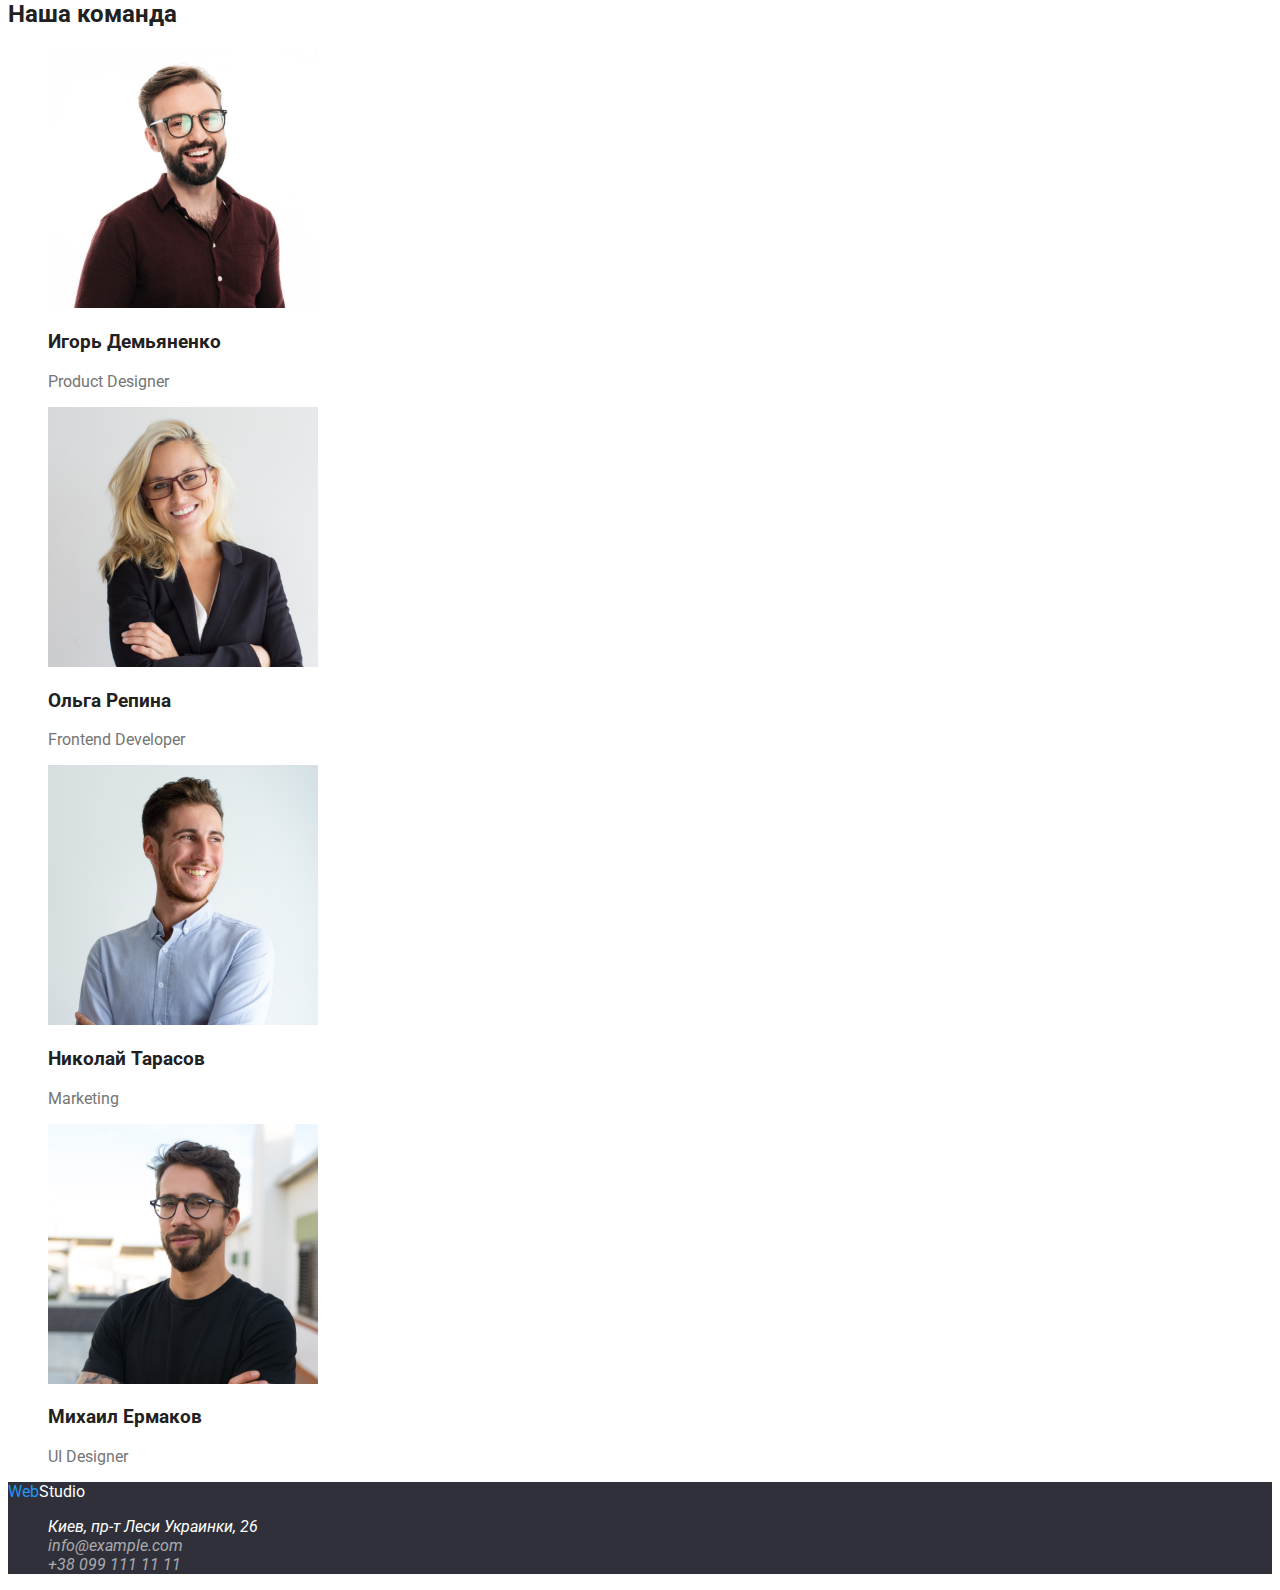
==== commit 7db6c075: "добавлено форму шрифту" ====
--- a/index.html
+++ b/index.html
@@ -6,13 +6,17 @@
     <meta name="viewport" content="width=device-width, initial-scale=1.0">
     <title>WebStudio</title>
     <link rel="stylesheet" href="./css/styles.css" />
+    <link rel="preconnect" href="https://fonts.googleapis.com">
+    <link rel="preconnect" href="https://fonts.gstatic.com" crossorigin>
+    <link href="https://fonts.googleapis.com/css2?family=Raleway:wght@700&family=Roboto:wght@400;500;700;900&display=swap"
+        rel="stylesheet">
 </head>
 <body>
     <!--Шапка сайта-->
     <header>
         <!--Шапка-->
         <nav>
-            <a href="./index.html" class="logo">WebStudio</a>
+            <a href="./index.html" class="logo">Web<span class="iteam">Studio</span></a>
             <ul class="site-nav list">
                 <li><a href="./index.html" class="link current">Студия</a></li>
                 <li><a href="./portfolio.html" class="link">Портфолио</a></li>
@@ -33,21 +37,22 @@
         </section>
     </div>
     <section class="section">
+        <h2 class="section-title">Преимущества</h2>
         <ul class="section list">
             <li>
-                <h3 class="section-title">Внимание к деталям</h3>
+                <h3 class="title">Внимание к деталям</h3>
                 <p>Идейные соображения, а также начало повседневной работы по формированию позиции.</p>
             </li>
             <li>
-                <h3 class="section-title">Пунктуальность</h3>
+                <h3 class="title">Пунктуальность</h3>
                 <p>Задача организации, в особенности же рамки и место обучения кадров влечет за собой.</p>
             </li>
             <li>
-                <h3 class="section-title">Планирование</h3>
+                <h3 class="title">Планирование</h3>
                 <p>Равным образом консультация с широким активом в значительной степени обуславливает.</p>
             </li>
             <li>
-                <h3 class="section-title">Современные технологии</h3>
+                <h3 class="title">Современные технологии</h3>
                 <p>Значимость этих проблем настолько очевидна, что реализация плановых заданий.</p>
             </li>
         </ul>
@@ -71,34 +76,34 @@
         <ul class="section list">
             <li>
                 <img src="./images/img1.jpg" alt="Игорь" width="270" height="260">
-                <h3 class="section-title">Игорь Демьяненко</h3>
+                <h3 class="title">Игорь Демьяненко</h3>
                 <p>Product Designer</p>
             </li>
             <li>
                 <img src="./images/img2.jpg" alt="Ольга" width="270" height="260">
-                <h3 class="section-title">Ольга Репина</h3>
+                <h3 class="title">Ольга Репина</h3>
                 <p>Frontend Developer</p>
             </li>
             <li>
                 <img src="./images/img3.jpg" alt="Николай" width="270" height="260">
-                <h3 class="section-title">Николай Тарасов</h3>
+                <h3 class="title">Николай Тарасов</h3>
                 <p>Marketing</p>
             </li>
             <li>
                 <img src="./images/img4.jpg" alt="Михаил" width="270" height="260">
-                <h3 class="section-title">Михаил Ермаков</h3>
+                <h3 class="title">Михаил Ермаков</h3>
                 <p>UI Designer</p>
             </li>
         </ul>
     </section>
 </main>
-<footer>
-    <a href="">WebStudio</a>
+<footer class="footer">
+    <a href="./index.html" class="logo">Web<span class="logos">Studio</span></a>
     <address>
         <ul class="section list">
             <li>Киев, пр-т Леси Украинки, 26</li>
-            <li><a href="mainto:info@example.com">info@example.com</a></li>
-            <li><a href="tel:+380991111111">+38 099 111 11 11</a></li>
+            <li><a href="mainto:info@example.com" class="address">info@example.com</a></li>
+            <li><a href="tel:+380991111111" class="address">+38 099 111 11 11</a></li>
         </ul>
     </address>
 </footer>
--- a/css/styles.css
+++ b/css/styles.css
@@ -4,15 +4,18 @@
   --accent-color: #2196f3;
   --white-color: #ffffff;
   --background-button: #f5f4fa;
+  --address--: #ffffff99;
 }
 
 body {
   background-color: E5E5E5;
   color: var(--title-text-color);
+  font-family: Roboto, sans-serif;
 }
 
 .list {
   list-style: none;
+  text-decoration: none;
 }
 
 /* цвет основного текста #212121 */
@@ -23,6 +26,7 @@
 /* site nav */
 .site-nav .link {
   color: var(--primary-text-color);
+  text-decoration: none;
 }
 
 .site-nav .link:hover,
@@ -30,9 +34,20 @@
   color: var(--accent-color);
 }
 
+.logo {
+  color: var(--accent-color);
+  text-decoration: none;
+}
+
+.iteam {
+  color: var(--primary-text-color);
+  text-decoration: none;
+}
+
 /* auth nav */
 .auth-nav .link {
   color: var(--primary-text-color);
+  text-decoration: none;
 }
 
 .auth-nav .link:hover,
@@ -48,6 +63,10 @@
 
 .section-title {
   color: var(--primary-text-color);
+}
+
+.title {
+  color: #212121;
 }
 
 .site-nav .link.current {
@@ -69,7 +88,25 @@
   color: var(--white-color);
   background-color: var(--accent-color);
 }
-footer {
+.project {
+  color: var(--primary-text-color);
+}
+
+.work {
+  color: var(--title-text-color);
+}
+
+.footer {
   background-color: #2f303a;
   color: var(--white-color);
+  text-decoration: none;
 }
+
+.logos {
+  color: var(--white-color);
+}
+
+.address {
+  color: var(--address--);
+  text-decoration: none;
+}
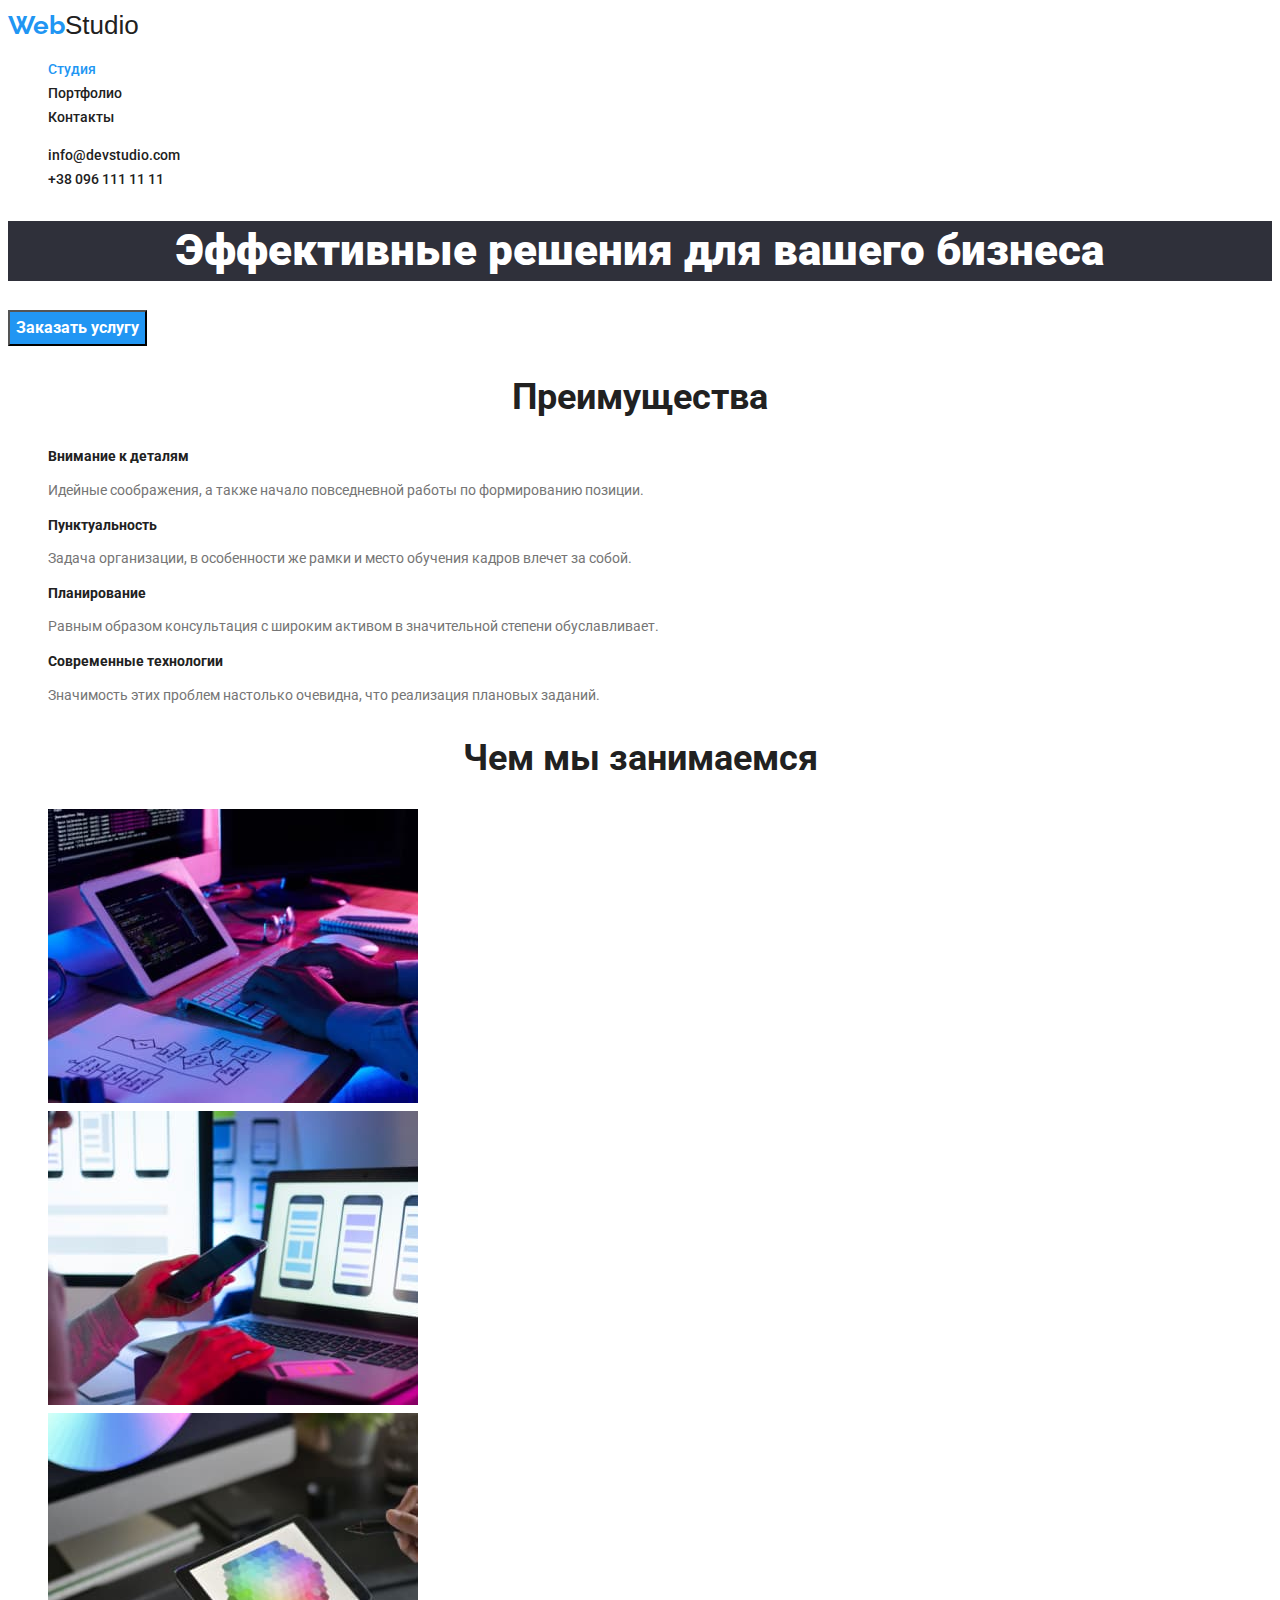
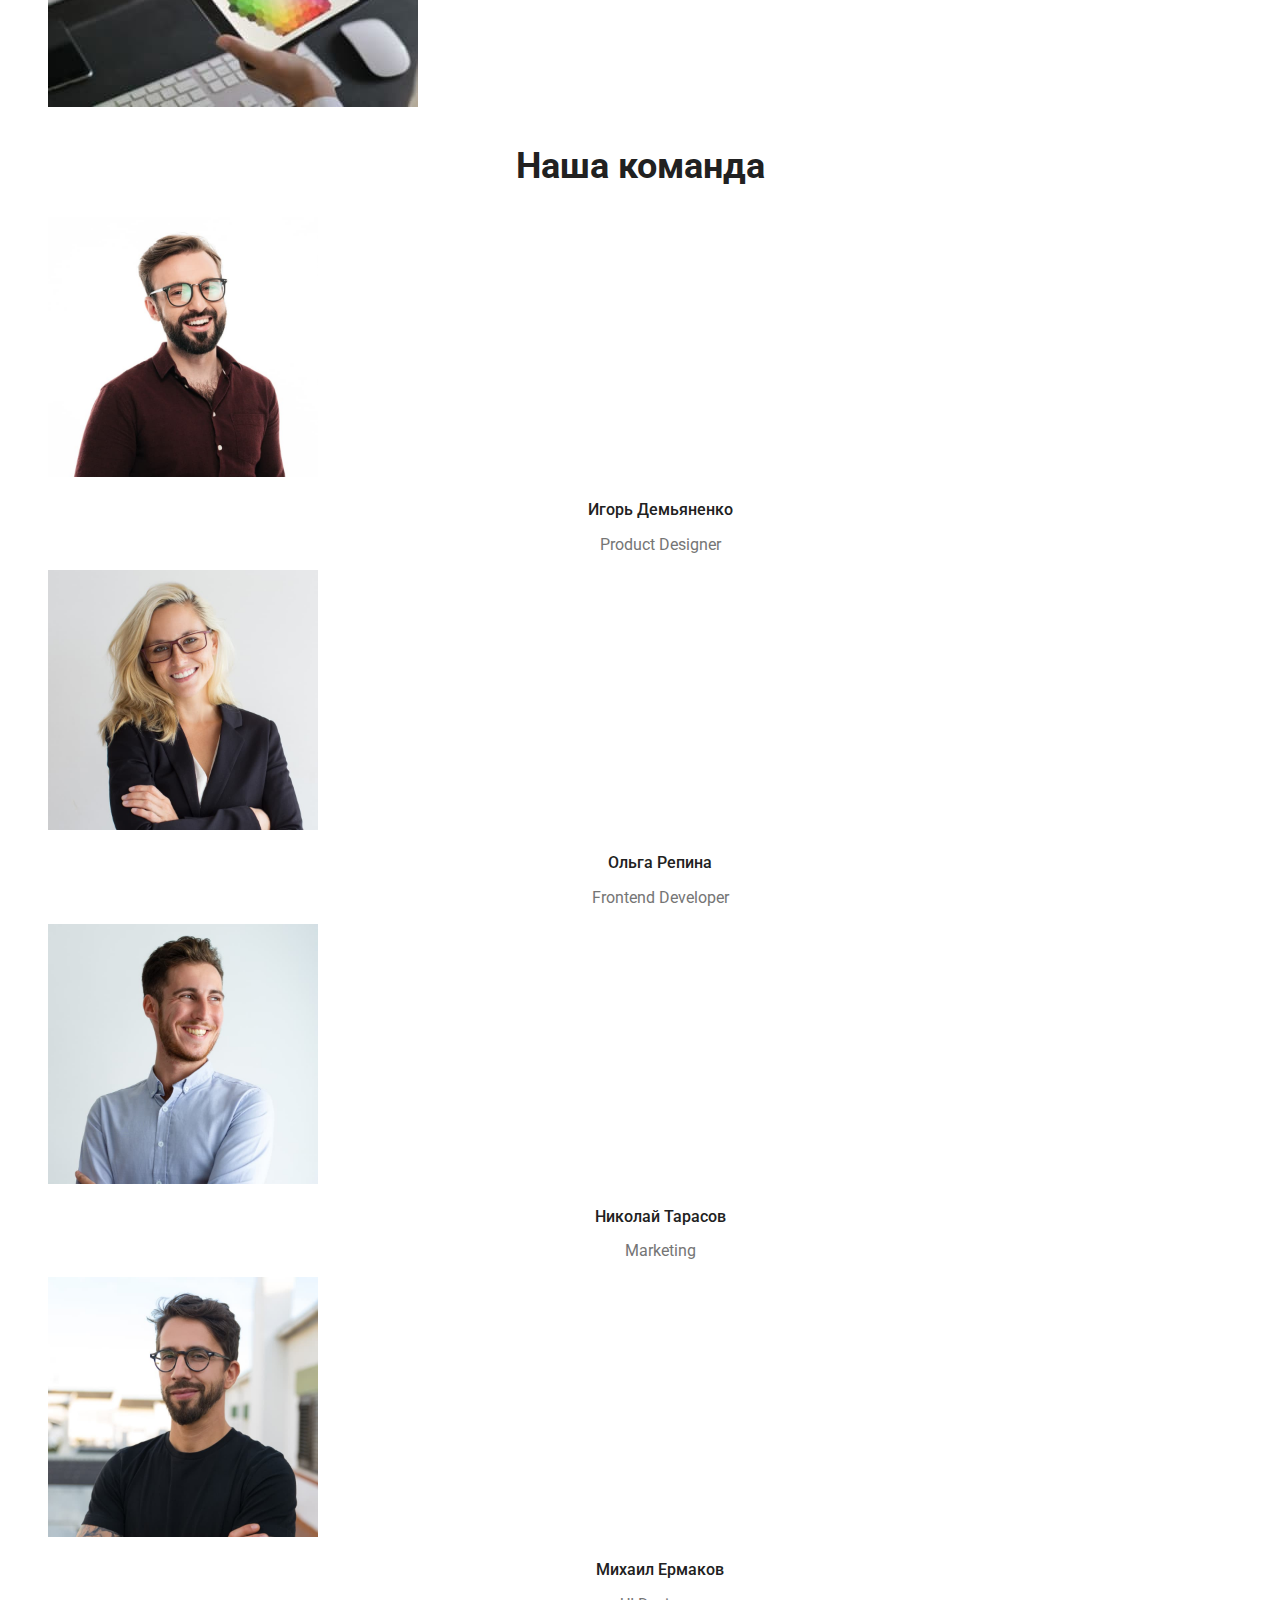
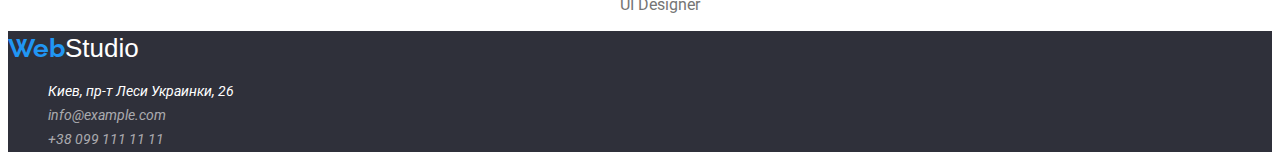
==== commit 972d8b02: "завершено роботу зі шрифтом" ====
--- a/index.html
+++ b/index.html
@@ -41,19 +41,19 @@
         <ul class="section list">
             <li>
                 <h3 class="title">Внимание к деталям</h3>
-                <p>Идейные соображения, а также начало повседневной работы по формированию позиции.</p>
+                <p class="text">Идейные соображения, а также начало повседневной работы по формированию позиции.</p>
             </li>
             <li>
                 <h3 class="title">Пунктуальность</h3>
-                <p>Задача организации, в особенности же рамки и место обучения кадров влечет за собой.</p>
+                <p class="text">Задача организации, в особенности же рамки и место обучения кадров влечет за собой.</p>
             </li>
             <li>
                 <h3 class="title">Планирование</h3>
-                <p>Равным образом консультация с широким активом в значительной степени обуславливает.</p>
+                <p class="text">Равным образом консультация с широким активом в значительной степени обуславливает.</p>
             </li>
             <li>
                 <h3 class="title">Современные технологии</h3>
-                <p>Значимость этих проблем настолько очевидна, что реализация плановых заданий.</p>
+                <p class="text">Значимость этих проблем настолько очевидна, что реализация плановых заданий.</p>
             </li>
         </ul>
     </section>
@@ -71,28 +71,28 @@
             </li>
         </ul>
     </section>
-    <section class="section">
+    <section class="section-team">
         <h2 class="section-title">Наша команда</h2>
         <ul class="section list">
             <li>
                 <img src="./images/img1.jpg" alt="Игорь" width="270" height="260">
                 <h3 class="title">Игорь Демьяненко</h3>
-                <p>Product Designer</p>
+                <p class="text">Product Designer</p>
             </li>
             <li>
                 <img src="./images/img2.jpg" alt="Ольга" width="270" height="260">
                 <h3 class="title">Ольга Репина</h3>
-                <p>Frontend Developer</p>
+                <p class="text">Frontend Developer</p>
             </li>
             <li>
                 <img src="./images/img3.jpg" alt="Николай" width="270" height="260">
                 <h3 class="title">Николай Тарасов</h3>
-                <p>Marketing</p>
+                <p class="text">Marketing</p>
             </li>
             <li>
                 <img src="./images/img4.jpg" alt="Михаил" width="270" height="260">
                 <h3 class="title">Михаил Ермаков</h3>
-                <p>UI Designer</p>
+                <p class="text">UI Designer</p>
             </li>
         </ul>
     </section>
--- a/css/styles.css
+++ b/css/styles.css
@@ -10,12 +10,15 @@
 body {
   background-color: E5E5E5;
   color: var(--title-text-color);
+
   font-family: Roboto, sans-serif;
+  font-weight: 400;
+  font-size: 14px;
+  line-height: 1.71;
 }
 
 .list {
   list-style: none;
-  text-decoration: none;
 }
 
 /* цвет основного текста #212121 */
@@ -26,7 +29,11 @@
 /* site nav */
 .site-nav .link {
   color: var(--primary-text-color);
+
   text-decoration: none;
+  font-weight: 500;
+  font-size: 14px;
+  line-height: 1.17;
 }
 
 .site-nav .link:hover,
@@ -34,20 +41,33 @@
   color: var(--accent-color);
 }
 
+/*Logo*/
 .logo {
   color: var(--accent-color);
   text-decoration: none;
+  font-family: Raleway, sans-serif;
+  font-size: 26px;
+  font-weight: 700;
+  line-height: 1.17;
 }
 
 .iteam {
   color: var(--primary-text-color);
-  text-decoration: none;
+
+  font-family: Oleo Script, sans-serif;
+  font-size: 26px;
+  font-weight: 400;
+  line-height: 1.38;
 }
 
 /* auth nav */
 .auth-nav .link {
   color: var(--primary-text-color);
   text-decoration: none;
+
+  font-weight: 500;
+  font-size: 14px;
+  line-height: 1.17;
 }
 
 .auth-nav .link:hover,
@@ -59,28 +79,67 @@
 .hero-title {
   color: var(--white-color);
   background-color: #2f303a;
+
+  font-weight: 900;
+  font-size: 44px;
+  line-height: 1.36;
+  text-align: center;
 }
 
 .section-title {
   color: var(--primary-text-color);
+
+  font-weight: 700;
+  font-size: 36px;
+  line-height: 1.17;
+  text-align: center;
 }
 
 .title {
   color: #212121;
+
+  font-weight: 700;
+  font-size: 14px;
+  line-height: 1.17;
 }
 
 .site-nav .link.current {
   color: var(--accent-color);
 }
 
+.section-team .title {
+  font-weight: 500;
+  font-size: 16px;
+  line-height: 1.17;
+  text-align: center;
+}
+.section-team .text {
+  font-weight: 400;
+  font-size: 16px;
+  line-height: 1.17;
+  text-align: center;
+}
+
 .button {
   color: var(--white-color);
   background-color: var(--accent-color);
+  cursor: pointer;
+  font-family: inherit;
+  font-weight: 700;
+  font-size: 16px;
+  line-height: 1.88;
+  text-align: center;
 }
 
 .button-second {
   color: var(--primary-text-color);
   background-color: var(--background-button);
+  cursor: pointer;
+  font-family: inherit;
+  font-weight: 500;
+  font-size: 16px;
+  line-height: 1.63;
+  text-align: center;
 }
 
 .button-second:hover,
@@ -90,10 +149,22 @@
 }
 .project {
   color: var(--primary-text-color);
+
+  font-weight: 700;
+  font-size: 18px;
+  line-height: 2;
 }
 
 .work {
   color: var(--title-text-color);
+
+  font-weight: 400;
+  font-size: 16px;
+  line-height: 1.88;
+}
+
+.portfolio {
+  text-decoration: none;
 }
 
 .footer {
@@ -102,8 +173,18 @@
   text-decoration: none;
 }
 
+.address:hover,
+.address:focus {
+  color: var(--accent-color);
+}
+
 .logos {
   color: var(--white-color);
+
+  font-family: Oleo Script, sans-serif;
+  font-size: 26px;
+  font-weight: 400;
+  line-height: 1.38;
 }
 
 .address {
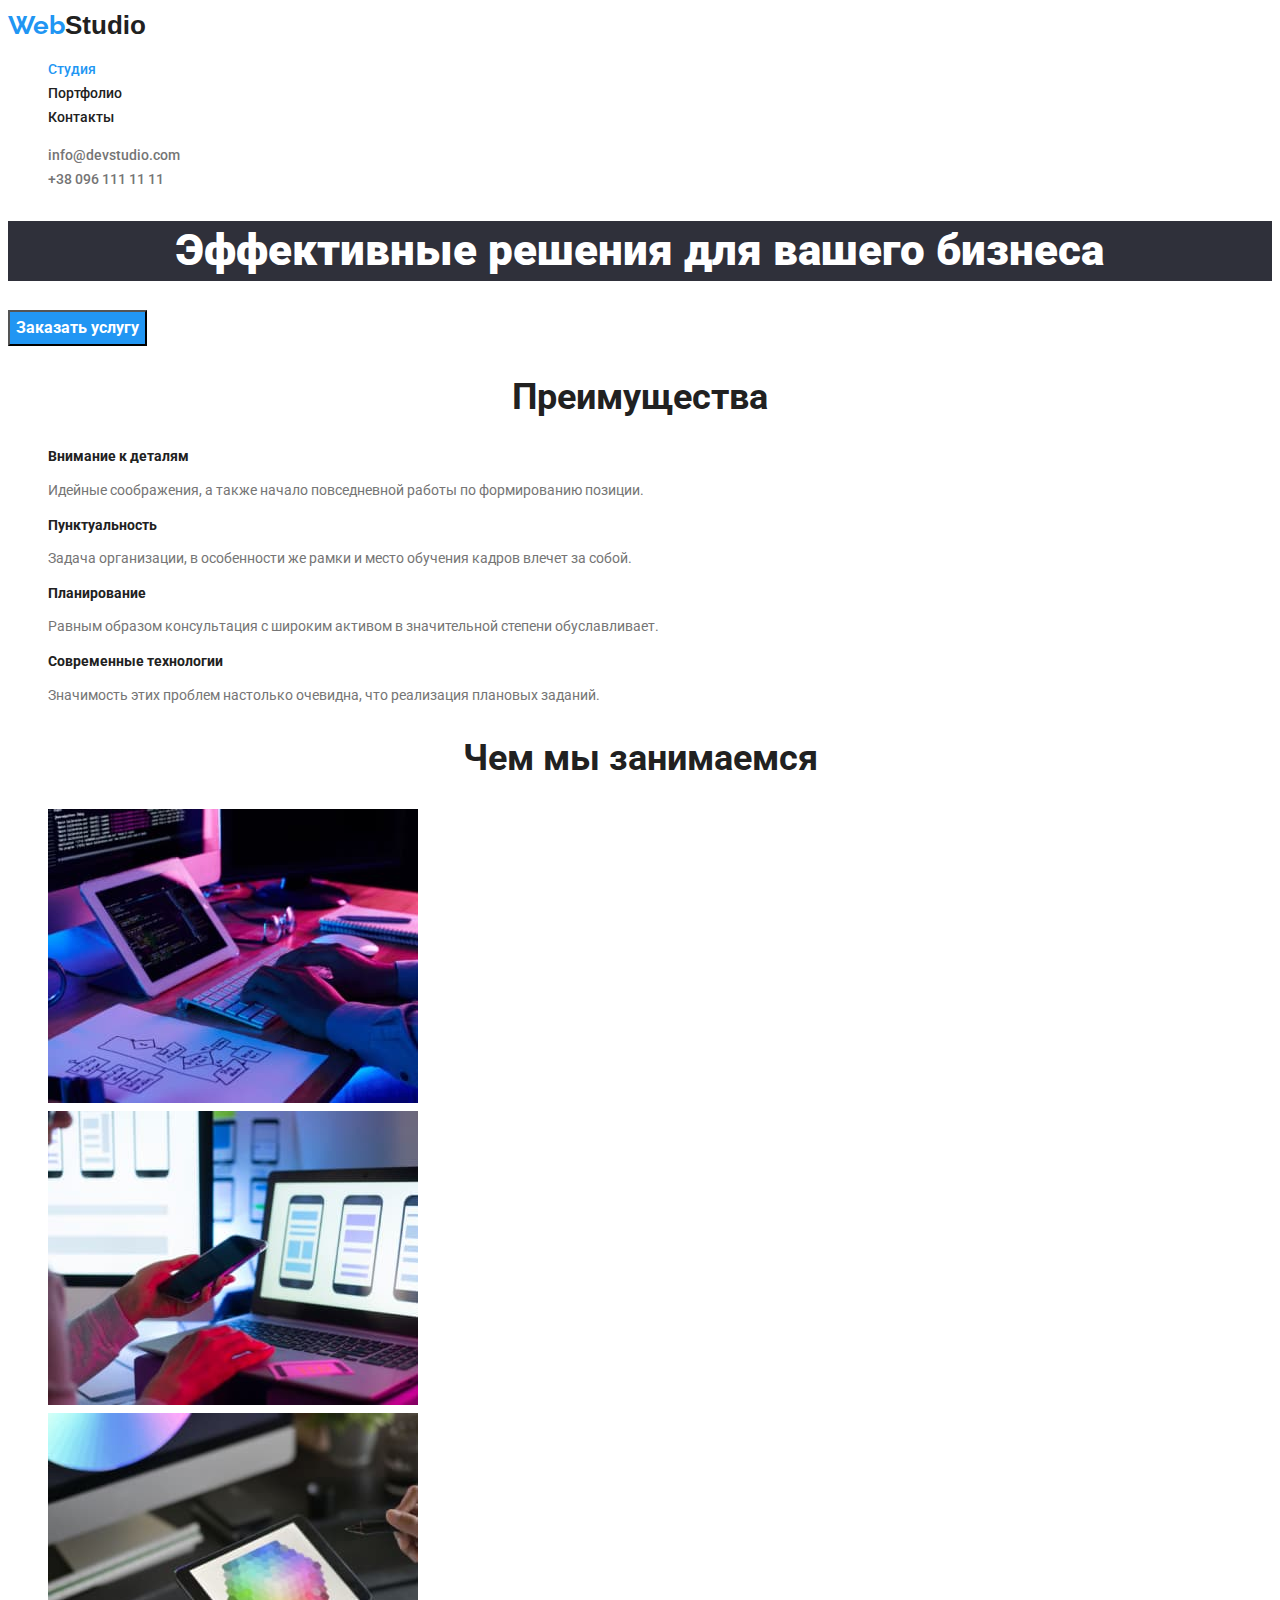
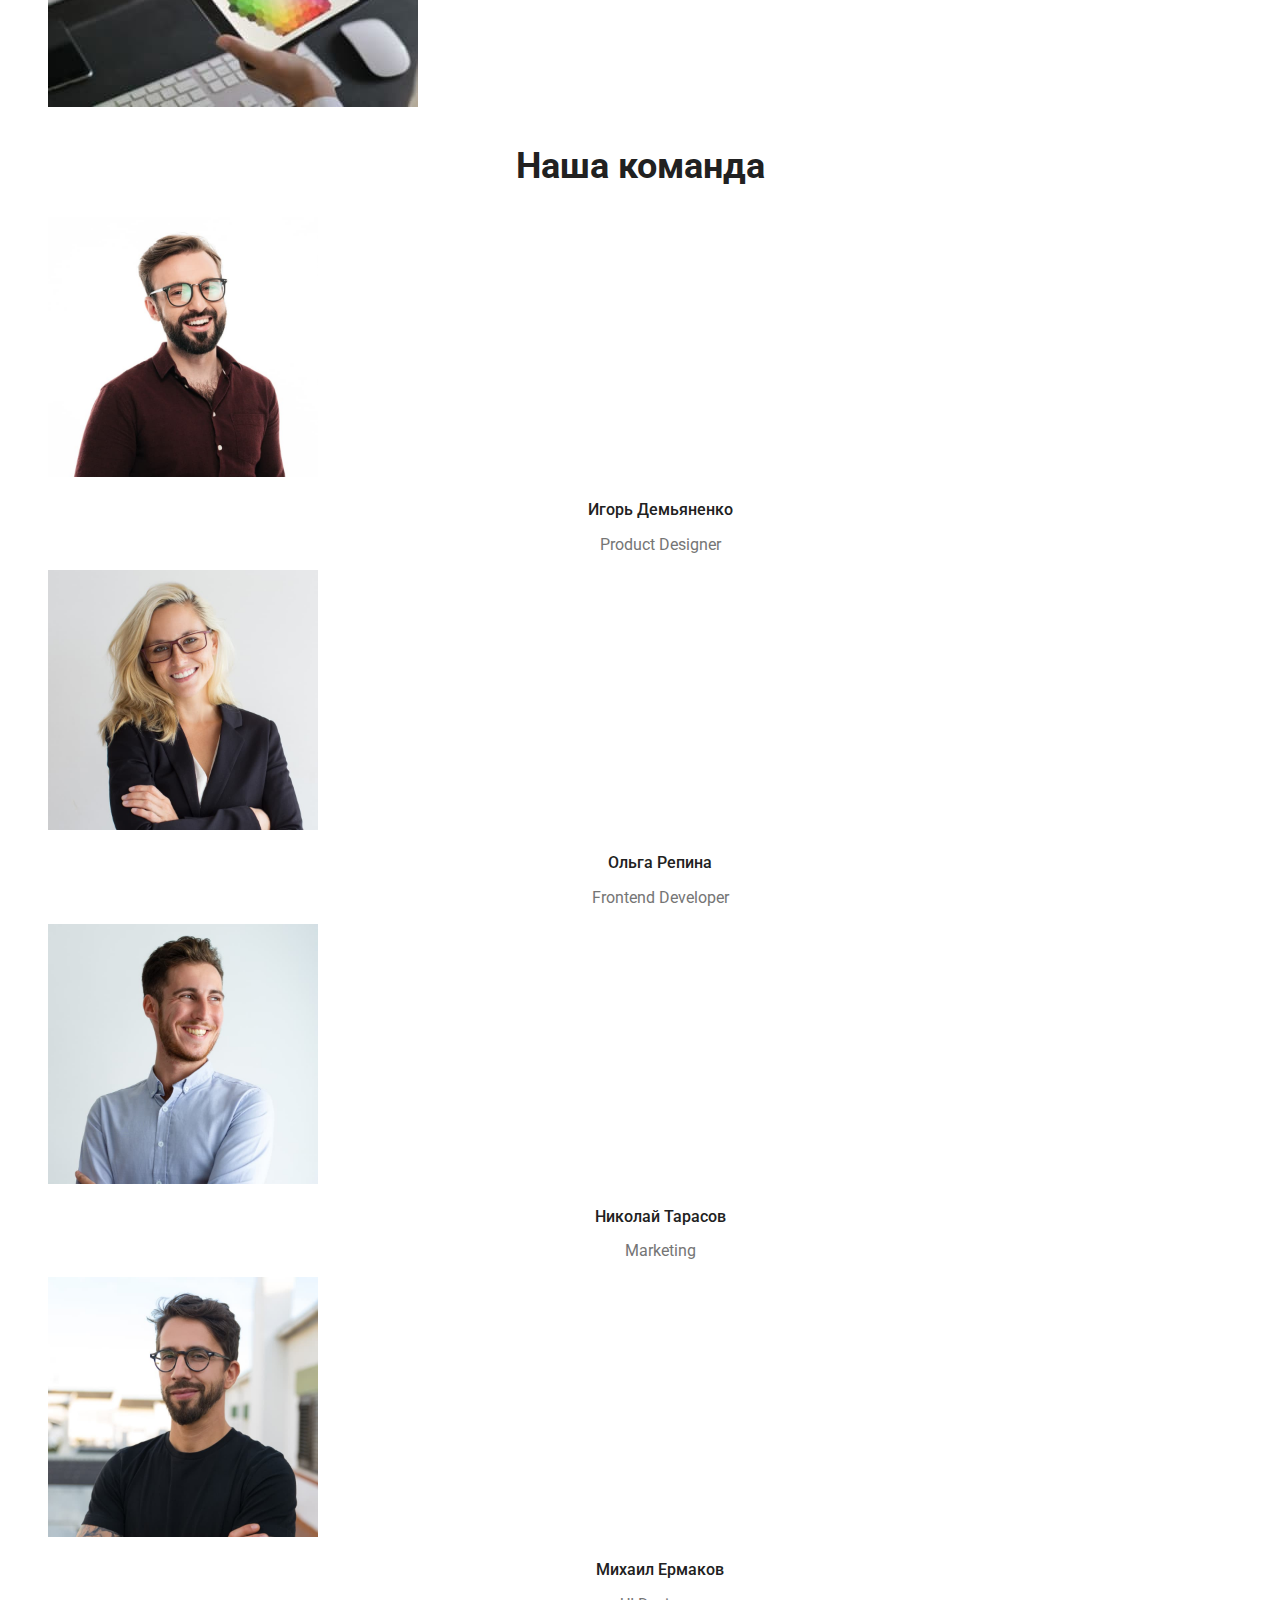
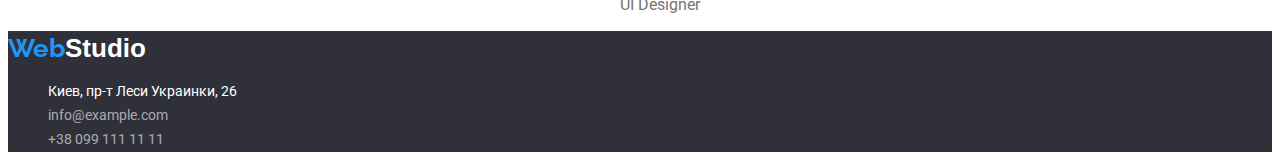
==== commit 231b9335: "внесено зміни по зауваженнях ДЗ" ====
--- a/index.html
+++ b/index.html
@@ -25,7 +25,7 @@
         </nav>
             <ul class="auth-nav list">
                 <li><a href="mainto:info@devstudio.com" class="link">info@devstudio.com</a></li>
-                <li><a href="tel:+380961111111" class="link">+38 096 111 11 11</a></li>
+                <li><a href="tel:+380961111111" class="link-list">+38 096 111 11 11</a></li>
             </ul>
     </header>
     <main>
--- a/css/styles.css
+++ b/css/styles.css
@@ -12,13 +12,13 @@
   color: var(--title-text-color);
 
   font-family: Roboto, sans-serif;
-  font-weight: 400;
   font-size: 14px;
   line-height: 1.71;
 }
 
 .list {
   list-style: none;
+  font-style: normal;
 }
 
 /* цвет основного текста #212121 */
@@ -36,8 +36,13 @@
   line-height: 1.17;
 }
 
-.site-nav .link:hover,
-.site-nav .link:focus {
+.auth-nav .link:hover,
+.auth-nav .link:focus {
+  color: var(--accent-color);
+}
+
+.link-list:hover,
+.link-list:focus {
   color: var(--accent-color);
 }
 
@@ -56,23 +61,26 @@
 
   font-family: Oleo Script, sans-serif;
   font-size: 26px;
-  font-weight: 400;
   line-height: 1.38;
 }
 
 /* auth nav */
 .auth-nav .link {
-  color: var(--primary-text-color);
+  color: var(--title-text-color);
   text-decoration: none;
 
+  font-size: 14px;
+  line-height: 1.14;
   font-weight: 500;
-  font-size: 14px;
-  line-height: 1.17;
 }
 
-.auth-nav .link:hover,
-.auth-nav .link:focus {
-  color: var(--accent-color);
+.link-list {
+  color: var(--title-text-color);
+  text-decoration: none;
+
+  font-size: 14px;
+  line-height: 1.14;
+  font-weight: 500;
 }
 
 /* Hero */
@@ -114,7 +122,6 @@
   text-align: center;
 }
 .section-team .text {
-  font-weight: 400;
   font-size: 16px;
   line-height: 1.17;
   text-align: center;
@@ -158,7 +165,6 @@
 .work {
   color: var(--title-text-color);
 
-  font-weight: 400;
   font-size: 16px;
   line-height: 1.88;
 }
@@ -183,7 +189,6 @@
 
   font-family: Oleo Script, sans-serif;
   font-size: 26px;
-  font-weight: 400;
   line-height: 1.38;
 }
 
